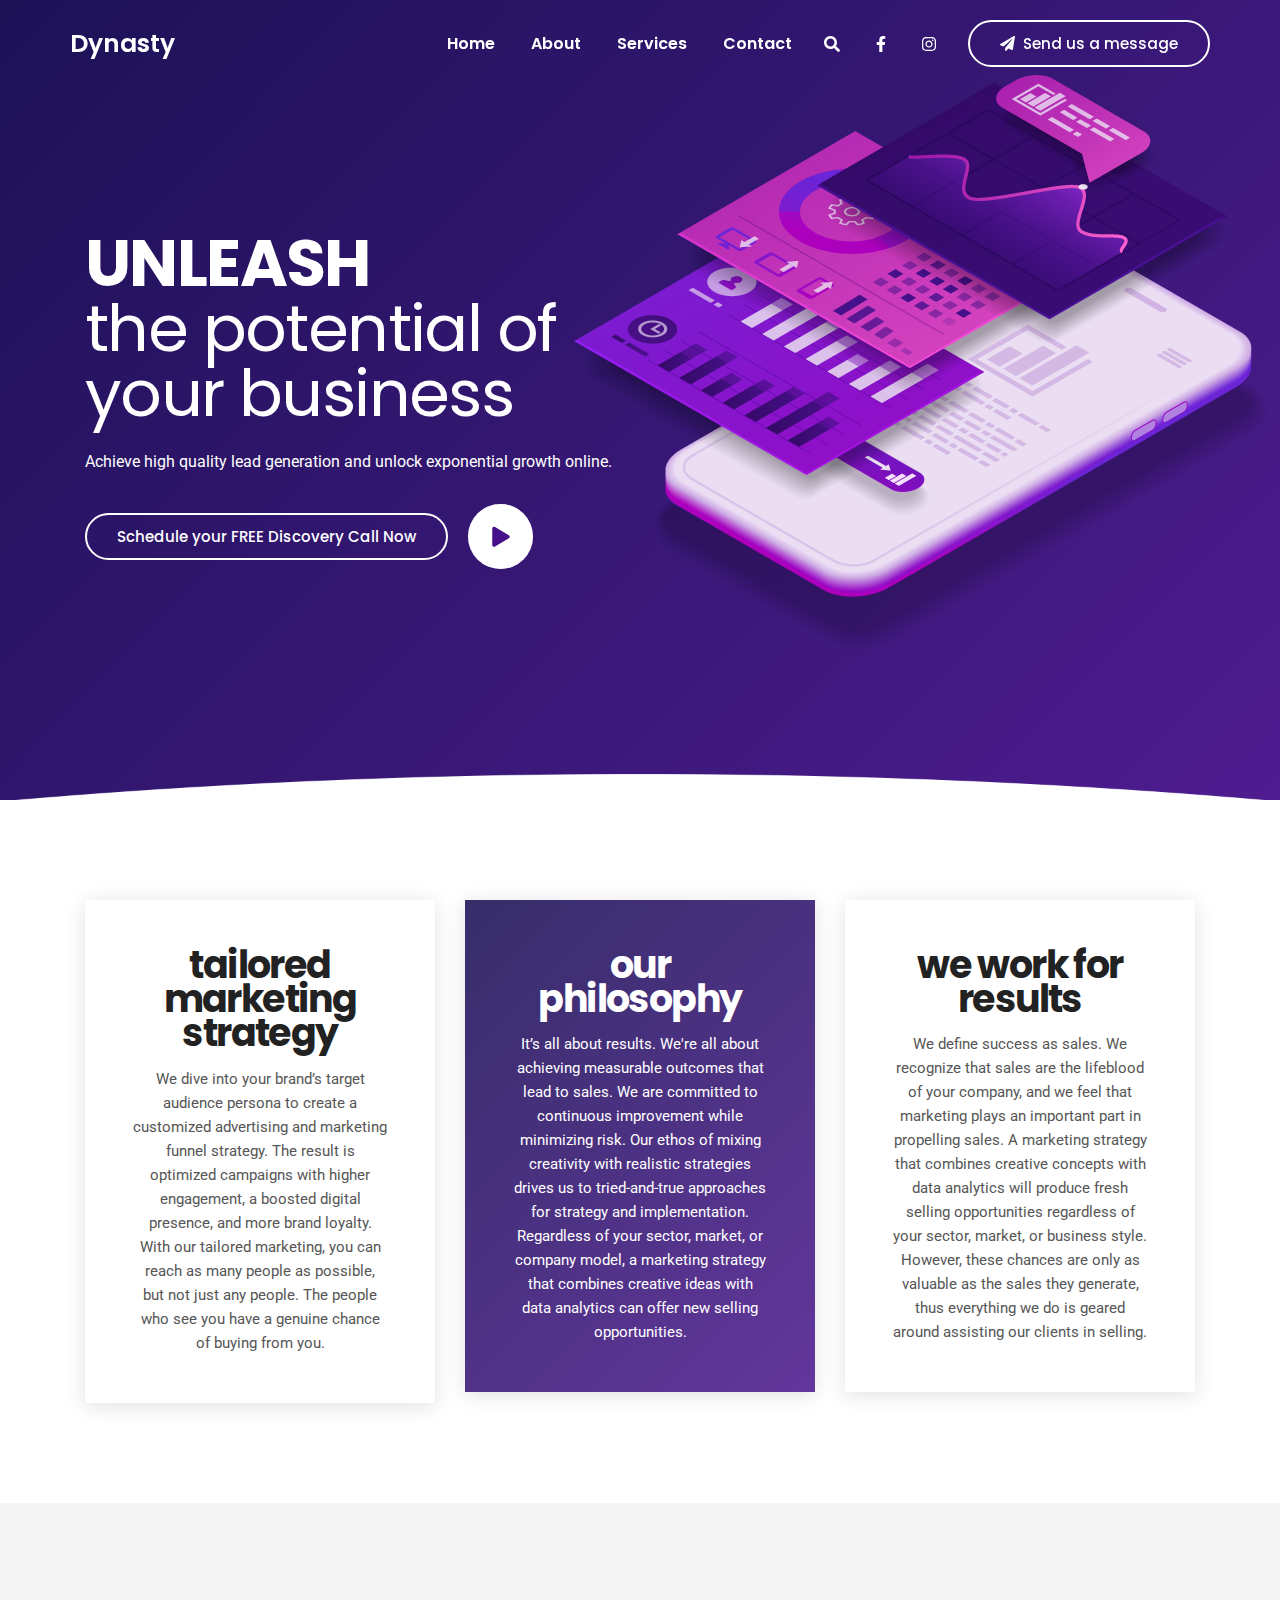
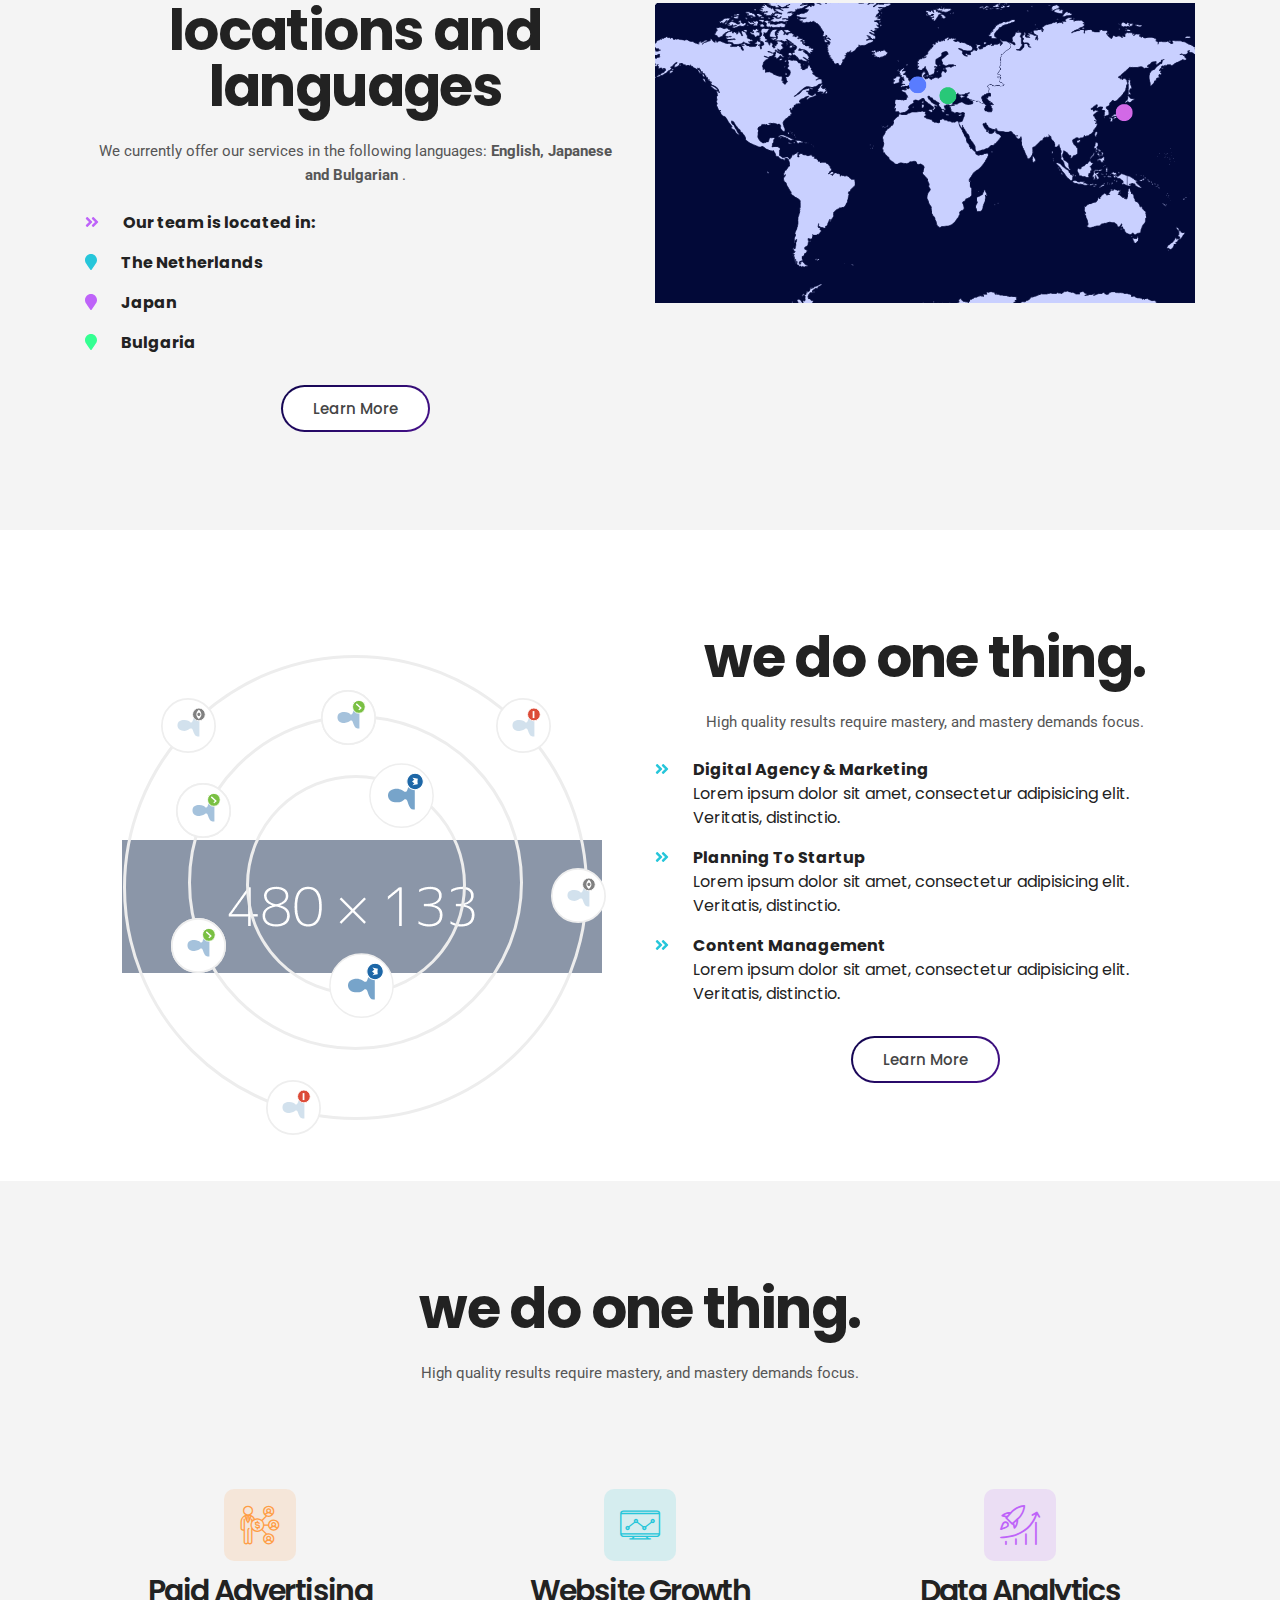
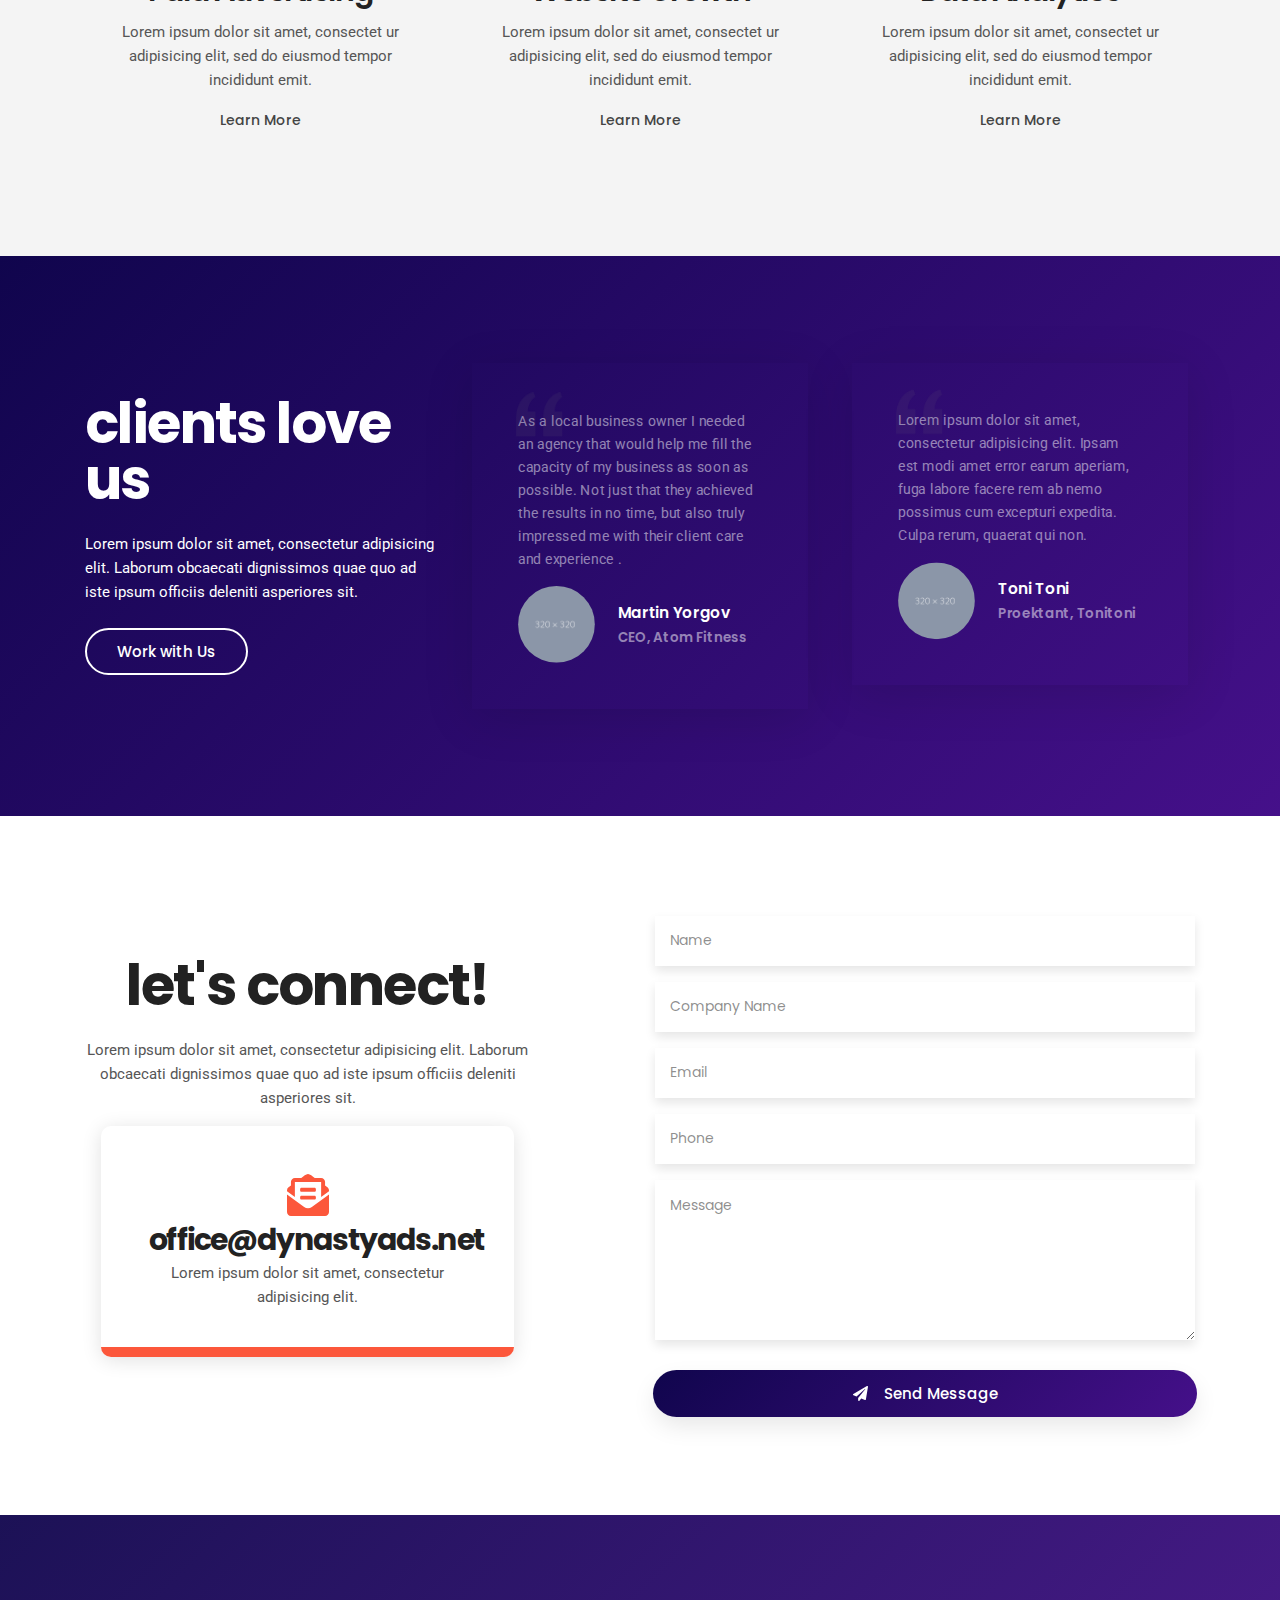
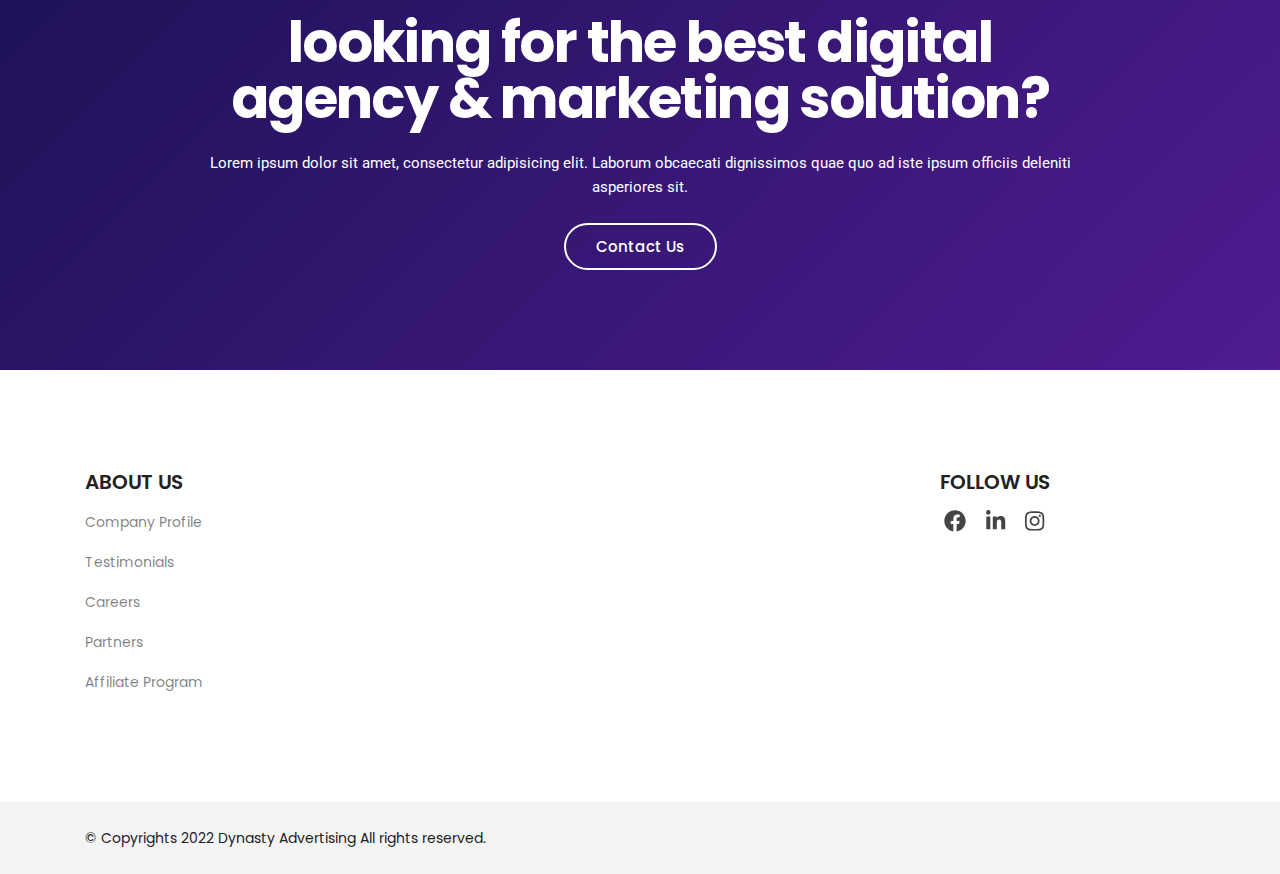
==== assets/index.html @ 0df9197a "update on promo area" ====
<!doctype html>
<html class="no-js" lang="en">

<head>
    <meta charset="UTF-8">
    <meta http-equiv="X-UA-Compatible" content="IE=edge">
    <meta name="viewport" content="width=device-width, initial-scale=1, shrink-to-fit=no">

    <!-- SEO Meta Description -->
    <meta name="description" content="">
    <meta name="author" content="Themeland">

    <!-- Title  -->
    <title>Dynasty | Advertising Agency</title>

    <!-- Favicon  -->
    <link rel="icon" href="assets/img/favicon.png">

    <!-- ***** All CSS Files ***** -->

    <!-- Style css -->
    <link rel="stylesheet" href="assets/css/style.css">

    <!-- Responsive css -->
    <link rel="stylesheet" href="assets/css/responsive.css">

</head>

<body class="homepage-3">
    <!--====== Preloader Area Start ======-->
    <div id="preloader">
        <!-- Digimax Preloader -->
        <div id="digimax-preloader" class="digimax-preloader">
            <!-- Preloader Animation -->
            <div class="preloader-animation">
                <!-- Spinner -->
                <div class="spinner"></div>
                <!-- Loader -->
                <div class="loader">
                    <span data-text-preloader="D" class="animated-letters">D</span>
                    <span data-text-preloader="I" class="animated-letters">I</span>
                    <span data-text-preloader="G" class="animated-letters">N</span>
                    <span data-text-preloader="I" class="animated-letters">A</span>
                    <span data-text-preloader="M" class="animated-letters">S</span>
                    <span data-text-preloader="A" class="animated-letters">T</span>
                    <span data-text-preloader="X" class="animated-letters">Y</span>
                </div>
                <p class="fw-5 text-center text-uppercase">Loading</p>
            </div>
            <!-- Loader Animation -->
            <div class="loader-animation">
                <div class="row h-100">
                    <!-- Single Loader -->
                    <div class="col-3 single-loader p-0">
                        <div class="loader-bg"></div>
                    </div>
                    <!-- Single Loader -->
                    <div class="col-3 single-loader p-0">
                        <div class="loader-bg"></div>
                    </div>
                    <!-- Single Loader -->
                    <div class="col-3 single-loader p-0">
                        <div class="loader-bg"></div>
                    </div>
                    <!-- Single Loader -->
                    <div class="col-3 single-loader p-0">
                        <div class="loader-bg"></div>
                    </div>
                </div>
            </div>
        </div>
    </div>
    <!--====== Preloader Area End ======-->

    <!--====== Scroll To Top Area Start ======-->
    <div id="scrollUp" title="Scroll To Top">
        <i class="fas fa-arrow-up"></i>
    </div>
    <!--====== Scroll To Top Area End ======-->

    <div class="main overflow-hidden">
        <!-- ***** Header Start ***** -->
        <header id="header">
            <!-- Navbar -->
            <nav data-aos="zoom-out" data-aos-delay="800" class="navbar navbar-expand">
                <div class="container header">
                    <!-- Navbar Brand-->
                    <a class="navbar-brand" href="/">
                        <h1 id="logo__text">Dynasty</h1>
                    </a>
                    <div class="ml-auto"></div>
                    <!-- Navbar -->
                    <ul class="navbar-nav items">
                        <li class="nav-item">
                            <a class="nav-link scroll" href="#home">Home</a>
                        </li>
                        <li class="nav-item">
                            <a class="nav-link scroll" href="#about">About</a>
                        </li>
                        <li class="nav-item">
                            <a class="nav-link scroll" href="#services">Services</a>
                        </li>
                        <li class="nav-item">
                            <a class="nav-link scroll" href="#contact">Contact</a>
                        </li>
                    </ul>
                    <!-- Navbar Icons -->
                    <ul class="navbar-nav icons">
                        <li class="nav-item">
                            <a href="#" class="nav-link" data-toggle="modal" data-target="#search">
                                <i class="fas fa-search"></i>
                            </a>
                        </li>
                        <li class="nav-item social">
                            <a target=”_blank” href="#" class="nav-link"><i class="fab fa-facebook-f"></i></a>
                        </li>
                        <li class="nav-item social">
                            <a target=”_blank” href="https://www.instagram.com/dynastyadvertising/" class="nav-link"><i class="fab fa-instagram"></i></a>
                        </li>
                    </ul>

                    <!-- Navbar Toggler -->
                    <ul class="navbar-nav toggle">
                        <li class="nav-item">
                            <a href="#" class="nav-link" data-toggle="modal" data-target="#menu">
                                <i class="fas fa-bars toggle-icon m-0"></i>
                            </a>
                        </li>
                    </ul>

                    <!-- Navbar Action Button -->
                    <ul class="navbar-nav action">
                        <li class="nav-item ml-3">
                            <a href="#" class="btn ml-lg-auto btn-bordered-white"><i class="fas fa-paper-plane contact-icon mr-md-2"></i>Send us a message</a>
                        </li>
                    </ul>
                </div>
            </nav>
        </header>
        <!-- ***** Header End ***** -->

        <!-- ***** Welcome Area Start ***** -->
        <section id="home" class="section welcome-area bg-overlay overflow-hidden d-flex align-items-center">
            <div class="container">
                <div class="row align-items-center">
                    <!-- Welcome Intro Start -->
                    <div class="col-12 col-md-6">
                        <div class="welcome-intro">
                            <h1 class="text-white text-center text-md-left">UNLEASH <br> <span class="fw-4">the potential of your business</span></h1>
                            <p class="text-white text-center text-md-left my-4">Achieve high quality lead generation and unlock exponential growth online. </p>
                            <!-- Buttons -->
                            <div class="button-group d-flex align-items-center justify-content-center justify-content-md-start">
                                <a href="#" class="btn btn-bordered-white">Schedule your FREE Discovery Call Now</a>
                                <!-- Play Button -->
                                <a class="play-btn" data-fancybox data-width="640" data-height="360" data-small-btn="true" href="https://youtu.be/TKnufs85hXk">
                                    <div class="btn-circle play-animation"></div>
                                    <div class="btn-circle play-animation animation-short"></div>
                                    <!-- Play Icon -->
                                    <div class="play-icon">
                                        <i class="fas fa-play"></i>
                                    </div>
                                </a>
                            </div>
                        </div>
                    </div>
                    <div class="col-12 col-md-6">
                        <!-- Welcome Thumb -->
                        <div class="welcome-thumb-wrapper pt-3 pt-md-5 mt-5">
                            <span class="welcome-thumb-1">
                                <img class="welcome-animation d-block ml-auto" src="assets/img/welcome/thumb_7.png" alt="">
                            </span>
                            <span class="welcome-thumb-2">
                                <img class="welcome-animation d-block" src="assets/img/welcome/thumb_8.png" alt="">
                            </span>
                            <span class="welcome-thumb-3">
                                <img class="welcome-animation d-block" src="assets/img/welcome/thumb_9.png" alt="">
                            </span>
                            <span class="welcome-thumb-4">
                                <img class="welcome-animation d-block" src="assets/img/welcome/thumb_10.png" alt="">
                            </span>
                        </div>
                    </div>
                </div>
            </div>
            <!-- Shape Bottom -->
            <div class="welcome-shape">
                <img src="assets/img/hero_shape.png" alt="">
            </div>
        </section>
        <!-- ***** Welcome Area End ***** -->

        <!-- ***** Promo Area Start ***** -->
        <section class="section promo-area ptb_100">
            <div class="container">
                <div class="row">
                    <div class="col-12 col-md-6 col-lg-4 res-margin">
                        <!-- Single Promo -->
                        <div class="single-promo grad-hover text-center p-5">
                            <!-- Promo Wrapper -->
                            <div class="promo-wrapper">
                                <h3 class="mb-3">Tailored marketing strategy</h3>
                                <p>We dive into your brand’s target audience persona to create a customized advertising and marketing funnel strategy. The result is optimized campaigns with higher engagement, a boosted digital presence, and more brand loyalty. With our tailored marketing, you can reach as many people as possible, but not just any people. The people who see you have a genuine chance of buying from you.</p>
                            </div>
                        </div>
                    </div>
                    <div class="col-12 col-md-6 col-lg-4 res-margin">
                        <!-- Single Promo -->
                        <div class="single-promo grad-hover active text-center p-5">
                            <!-- Promo Wrapper -->
                            <div class="promo-wrapper">
                                <h3 class="mb-3">our philosophy</h3>
                                <p>It’s all about results. 

                                    We're all about achieving measurable outcomes that lead to sales. We are committed to continuous improvement while minimizing risk. Our ethos of mixing creativity with realistic strategies drives us to tried-and-true approaches for strategy and implementation. Regardless of your sector, market, or company model, a marketing strategy that combines creative ideas with data analytics can offer new selling opportunities.</p>
                            </div>
                        </div>
                    </div>
                    <div class="col-12 col-md-6 col-lg-4">
                        <!-- Single Promo -->
                        <div class="single-promo grad-hover text-center p-5">
                            <!-- Promo Wrapper -->
                            <div class="promo-wrapper">
                                <h3 class="mb-3">we work for results</h3>
                                <p>We define success as sales. We recognize that sales are the lifeblood of your company, and we feel that marketing plays an important part in propelling sales.

                                    A marketing strategy that combines creative concepts with data analytics will produce fresh selling opportunities regardless of your sector, market, or business style. However, these chances are only as valuable as the sales they generate, thus everything we do is geared around assisting our clients in selling.</p>
                            </div>
                        </div>
                    </div>
                </div>
            </div>
        </section>
        <!-- ***** Promo Area End ***** -->

        <!-- ***** Content Area Start ***** -->
        <section id="about" class="section content-area bg-grey ptb_100">
            <div class="container">
                <div class="row justify-content-between">
                    <div class="col-12 col-lg-6">
                        <!-- Content Inner -->
                        <div class="content-inner text-center">
                            <!-- Section Heading -->
                            <div class="section-heading text-center mb-3">
                                <h2>Locations and languages</h2>
                                <p class="d-none d-sm-block mt-4">We currently offer our services in the following languages: <b>English, Japanese and Bulgarian</b> .</p>
                                <p class="d-block d-sm-none mt-4">Lorem ipsum dolor sit amet, consectetur adipisicing elit. Laborum obcaecati.</p>
                            </div>
                            <!-- Content List -->
                            <ul class="content-list text-left">
                                <!-- Single Content List -->
                                <li class="single-content-list media py-2">
                                    <div class="content-icon pr-4">
                                        <span class="color-1"><i class="fas fa-angle-double-right"></i></span>
                                    </div>
                                    <div class="content-text media-body">
                                        <span><b>Our team is located in:</b><br></span>
                                    </div>
                                </li>
                                <li class="single-content-list media py-2">
                                    <div class="content-icon pr-4">
                                        <span class="color-2"><i class="fa fa-map-marker"></i></span>
                                    </div>
                                    <div class="content-text media-body">
                                        <span><b>The Netherlands</b><br></span>
                                    </div>
                                </li>
                                <!-- Single Content List -->
                                <li class="single-content-list media py-2">
                                    <div class="content-icon pr-4">
                                        <span class="color-1"><i class="fa fa-map-marker"></i></span>
                                    </div>
                                    <div class="content-text media-body">
                                        <span><b>Japan</b><br></span>
                                    </div>
                                </li>
                                <!-- Single Content List -->
                                <li class="single-content-list media py-2">
                                    <div class="content-icon pr-4">
                                        <span class="color-4"><i class="fa fa-map-marker"></i></span>
                                    </div>
                                    <div class="content-text media-body">
                                        <span><b>Bulgaria</b><br></span>
                                    </div>
                                </li>
                            </ul>
                            <a href="#" class="btn btn-bordered mt-4">Learn More</a>
                        </div>
                    </div>
                    <div class="col-12 col-lg-6">
                        <!-- Service Thumb -->
                        <div class="service-thumb mx-auto pt-4 pt-lg-0">
                            <img src="assets/img/content/content_thumb.png" alt="">
                        </div>
                    </div>
                </div>
            </div>
        </section>
        <!-- ***** Content Area End ***** -->

        <!-- ***** Content Area Start ***** -->
        <section class="section content-area ptb_100">
            <div class="container">
                <div class="row justify-content-between">
                    <div class="col-12 col-lg-6">
                        <!-- Profile Circle Wrapper -->
                        <div class="profile-circle-wrapper circle-animation d-none d-sm-block">
                            <!-- Profile Inner -->
                            <div class="profile-inner">
                                <!-- Profile Circle -->
                                <div class="profile-circle circle-lg">
                                    <span class="profile-icon icon-1">
                                        <img class="icon-1-img" src="assets/img/content/profile-icons/profile_icon_1.svg" />
                                    </span>
                                    <span class="profile-icon icon-2">
                                        <img class="icon-2-img" src="assets/img/content/profile-icons/profile_icon_2.svg" />
                                    </span>
                                    <span class="profile-icon icon-3">
                                        <img class="icon-3-img" src="assets/img/content/profile-icons/profile_icon_1.svg" />
                                    </span>
                                    <span class="profile-icon icon-4">
                                        <img class="icon-4-img" src="assets/img/content/profile-icons/profile_icon_2.svg" />
                                    </span>
                                </div>

                                <!-- Profile Circle -->
                                <div class="profile-circle circle-md">
                                    <span class="profile-icon icon-5">
                                        <img class="icon-5-img" src="assets/img/content/profile-icons/profile_icon_3.svg" />
                                    </span>
                                    <span class="profile-icon icon-6">
                                        <img class="icon-6-img" src="assets/img/content/profile-icons/profile_icon_3.svg" />
                                    </span>
                                    <span class="profile-icon icon-7">
                                        <img class="icon-7-img" src="assets/img/content/profile-icons/profile_icon_3.svg" />
                                    </span>
                                </div>

                                <!-- Profile Circle -->
                                <div class="profile-circle circle-sm">
                                    <span class="profile-icon icon-8">
                                        <img class="icon-8-img" src="assets/img/content/profile-icons/profile_icon_4.svg" />
                                    </span>
                                    <span class="profile-icon icon-9">
                                        <img class="icon-9-img" src="assets/img/content/profile-icons/profile_icon_4.svg" />
                                    </span>
                                </div>
                            </div>
                            <img class="folder-img" src="assets/img/content/folders.png" />
                        </div>
                    </div>
                    <div class="col-12 col-lg-6">
                        <!-- Content Inner -->
                        <div class="content-inner text-center pt-sm-4 pt-lg-0 mt-sm-5 mt-lg-0">
                            <!-- Section Heading -->
                            <div class="section-heading text-center mb-3">
                                <h2>We do one thing.</h2>
                                <p class="d-none d-sm-block mt-4">High quality results require mastery, and mastery demands focus.</p>
                                <p class="d-block d-sm-none mt-4">Lorem ipsum dolor sit amet, consectetur adipisicing elit. Laborum obcaecati.</p>
                            </div>
                            <!-- Content List -->
                            <ul class="content-list text-left">
                                <!-- Single Content List -->
                                <li class="single-content-list media py-2">
                                    <div class="content-icon pr-4">
                                        <span class="color-2"><i class="fas fa-angle-double-right"></i></span>
                                    </div>
                                    <div class="content-text media-body">
                                        <span><b>Digital Agency &amp; Marketing</b><br>Lorem ipsum dolor sit amet, consectetur adipisicing elit. Veritatis, distinctio.</span>
                                    </div>
                                </li>
                                <!-- Single Content List -->
                                <li class="single-content-list media py-2">
                                    <div class="content-icon pr-4">
                                        <span class="color-2"><i class="fas fa-angle-double-right"></i></span>
                                    </div>
                                    <div class="content-text media-body">
                                        <span><b>Planning To Startup</b><br>Lorem ipsum dolor sit amet, consectetur adipisicing elit. Veritatis, distinctio.</span>
                                    </div>
                                </li>
                                <!-- Single Content List -->
                                <li class="single-content-list media py-2">
                                    <div class="content-icon pr-4">
                                        <span class="color-2"><i class="fas fa-angle-double-right"></i></span>
                                    </div>
                                    <div class="content-text media-body">
                                        <span><b>Content Management</b><br>Lorem ipsum dolor sit amet, consectetur adipisicing elit. Veritatis, distinctio.</span>
                                    </div>
                                </li>
                            </ul>
                            <a href="#" class="btn btn-bordered mt-4">Learn More</a>
                        </div>
                    </div>
                </div>
            </div>
        </section>
        <!-- ***** Content Area End ***** -->

        <!-- ***** Service Area End ***** -->
        <section id="services" class="section service-area bg-grey ptb_100">
            <div class="container">
                <div class="row justify-content-center">
                    <div class="col-12 col-md-10 col-lg-7">
                        <!-- Section Heading -->
                        <div class="section-heading text-center">
                            <h2>We do one thing.</h2>
                            <p class="d-none d-sm-block mt-4">High quality results require mastery, and mastery demands focus.</p>
                            <p class="d-block d-sm-none mt-4">Lorem ipsum dolor sit amet, consectetur adipisicing elit. Laborum obcaecati.</p>
                        </div>
                    </div>
                </div>
                <div class="row">
                    <div class="col-12 col-md-6 col-lg-4">
                        <!-- Single Service -->
                        <div class="single-service text-center p-4">
                            <span class="flaticon-affiliate color-6 icon-bg-6"></span>
                            <h3 class="my-3">Paid Advertising</h3>
                            <p>Lorem ipsum dolor sit amet, consectet ur adipisicing elit, sed do eiusmod tempor incididunt emit.</p>
                            <a class="service-btn mt-3" href="#">Learn More</a>
                        </div>
                    </div>
                    <div class="col-12 col-md-6 col-lg-4">
                        <!-- Single Service -->
                        <div class="single-service text-center p-4">
                            <span class="flaticon-monitoring color-2 icon-bg-2"></span>
                            <h3 class="my-3">Website Growth</h3>
                            <p>Lorem ipsum dolor sit amet, consectet ur adipisicing elit, sed do eiusmod tempor incididunt emit.</p>
                            <a class="service-btn mt-3" href="#">Learn More</a>
                        </div>
                    </div>
                    <div class="col-12 col-md-6 col-lg-4">
                        <!-- Single Service -->
                        <div class="single-service text-center p-4">
                            <span class="flaticon-rocket-launch color-1 icon-bg-1"></span>
                            <h3 class="my-3">Data Analytics</h3>
                            <p>Lorem ipsum dolor sit amet, consectet ur adipisicing elit, sed do eiusmod tempor incididunt emit.</p>
                            <a class="service-btn mt-3" href="#">Learn More</a>
                        </div>
                    </div>

                    </div>
                </div>
            </div>
        </section>
        <!-- ***** Service Area End ***** -->

        <!-- ***** Review Area Start ***** -->
        <section id="review" class="section review-area bg-overlay ptb_100">
            <div class="container">
                <div class="row justify-content-center align-items-center">
                    <div class="col-12 col-lg-4">
                        <!-- Section Heading -->
                        <div class="section-heading m-0">
                            <h2 class="text-white">Clients love  us</h2>
                            <p class="text-white d-none d-sm-block mt-4">Lorem ipsum dolor sit amet, consectetur adipisicing elit. Laborum obcaecati dignissimos quae quo ad iste ipsum officiis deleniti asperiores sit.</p>
                            <p class="text-white d-block d-sm-none mt-4">Lorem ipsum dolor sit amet, consectetur adipisicing elit. Laborum obcaecati.</p>
                            <a href="#" class="btn btn-bordered-white mt-4">Work with Us</a>
                        </div>
                    </div>
                    <div class="col-12 col-lg-8">
                        <div class="row mt-5 mt-lg-0">
                            <div class="col-12 col-md-6 res-margin">
                                <!-- Single Review -->
                                <div class="single-review bg-inherit p-5">
                                    <!-- Review Content -->
                                    <div class="review-content">
                                        <!-- Review Text -->
                                        <div class="review-text">
                                            <p class="text-white-50">As a local business owner I needed an agency that would help me fill the capacity of my business as soon as possible. Not just that they achieved the results in no time, but also truly impressed me with their client care and experience    .</p>
                                        </div>
                                        <!-- Quotation Icon -->
                                        <div class="quot-icon">
                                            <img class="avatar-sm" src="assets/img/quote.png" alt="">
                                        </div>
                                    </div>
                                    <!-- Reviewer -->
                                    <div class="reviewer media mt-3">
                                        <!-- Reviewer Thumb -->
                                        <div class="reviewer-thumb">
                                            <img class="avatar-lg radius-100" src="assets/img/avatar/avatar-1.png" alt="">
                                        </div>
                                        <!-- Reviewer Media -->
                                        <div class="reviewer-meta media-body align-self-center ml-4">
                                            <h5 class="reviewer-name text-white mb-2">Martin Yorgov</h5>
                                            <h6 class="text-white-50 fw-6">CEO, Atom Fitness</h6>
                                        </div>
                                    </div>
                                </div>
                            </div>
                            <div class="col-12 col-md-6">
                                <!-- Single Review -->
                                <div class="single-review bg-inherit p-5">
                                    <!-- Review Content -->
                                    <div class="review-content">
                                        <!-- Review Text -->
                                        <div class="review-text">
                                            <p class="text-white-50">Lorem ipsum dolor sit amet, consectetur adipisicing elit. Ipsam est modi amet error earum aperiam, fuga labore facere rem ab nemo possimus cum excepturi expedita. Culpa rerum, quaerat qui non.</p>
                                        </div>
                                        <!-- Quotation Icon -->
                                        <div class="quot-icon">
                                            <img class="avatar-sm" src="assets/img/quote.png" alt="">
                                        </div>
                                    </div>
                                    <!-- Reviewer -->
                                    <div class="reviewer media mt-3">
                                        <!-- Reviewer Thumb -->
                                        <div class="reviewer-thumb">
                                            <img class="avatar-lg radius-100" src="assets/img/avatar/avatar-2.png" alt="">
                                        </div>
                                        <!-- Reviewer Media -->
                                        <div class="reviewer-meta media-body align-self-center ml-4">
                                            <h5 class="reviewer-name text-white mb-2">Toni Toni</h5>
                                            <h6 class="text-white-50 fw-6">Proektant, Tonitoni</h6>
                                        </div>
                                    </div>
                                </div>
                            </div>
                        </div>
                    </div>
                </div>
            </div>
        </section>
        <!-- ***** Review Area End ***** -->

        <!--====== Contact Area Start ======-->
        <section id="contact" class="contact-area ptb_100">
            <div class="container">
                <div class="row justify-content-between align-items-center">
                    <div class="col-12 col-lg-5">
                        <!-- Section Heading -->
                        <div class="section-heading text-center mb-3">
                            <h2>Let's connect!</h2>
                            <p class="d-none d-sm-block mt-4">Lorem ipsum dolor sit amet, consectetur adipisicing elit. Laborum obcaecati dignissimos quae quo ad iste ipsum officiis deleniti asperiores sit.</p>
                            <p class="d-block d-sm-none mt-4">Lorem ipsum dolor sit amet, consectetur adipisicing elit. Laborum obcaecati.</p>
                        </div>
                        <!-- Contact Us -->
                        <div class="contact-us">
                            <ul>
                                <!-- Contact Info -->
                                <li class="contact-info color-3 bg-hover active hover-bottom text-center p-5 m-3">
                                    <span><i class="fas fa-envelope-open-text fa-3x"></i></span>
                                    <a class="d-none d-sm-block my-2" href="#">
                                        <h3>office@dynastyads.net</h3>
                                    </a>
                                    <a class="d-block d-sm-none my-2" href="#">
                                        <h3>mail@your company.com</h3>
                                    </a>
                                    <p>Lorem ipsum dolor sit amet, consectetur adipisicing elit.</p>
                                </li>
                            </ul>
                        </div>
                    </div>
                    <div class="col-12 col-lg-6 pt-4 pt-lg-0">
                        <!-- Contact Box -->
                        <div class="contact-box text-center">
                            <!-- Contact Form -->
                            <form id="contact-form" method="POST" action="assets/php/mail.php">
                                <div class="row">
                                    <div class="col-12">
                                        <div class="form-group">
                                            <input type="text" class="form-control" name="name" placeholder="Name" required="required">
                                        </div>
                                        <div class="form-group">
                                            <input type="text" class="form-control" name="name" placeholder="Company Name" required="required">
                                        </div>
                                        <div class="form-group">
                                            <input type="email" class="form-control" name="email" placeholder="Email" required="required">
                                        </div>
                                        <div class="form-group">
                                            <input type="text" class="form-control" name="subject" placeholder="Phone" required="required">
                                        </div>
                                    </div>
                                    <div class="col-12">
                                        <div class="form-group">
                                            <textarea class="form-control" name="message" placeholder="Message" required="required"></textarea>
                                        </div>
                                    </div>
                                    <div class="col-12">
                                        <button type="submit" class="btn btn-bordered active btn-block mt-3"><span class="text-white pr-3"><i class="fas fa-paper-plane"></i></span>Send Message</button>
                                    </div>
                                </div>
                            </form>
                            <p class="form-message"></p>
                        </div>
                    </div>
                </div>
            </div>
        </section>
        <!--====== Contact Area End ======-->

        <!--====== Call To Action Area Start ======-->
        <section class="section cta-area bg-overlay ptb_100">
            <div class="container">
                <div class="row justify-content-center">
                    <div class="col-12 col-lg-10">
                        <!-- Section Heading -->
                        <div class="section-heading text-center m-0">
                            <h2 class="text-white">Looking for the best digital agency &amp; marketing solution?</h2>
                            <p class="text-white d-none d-sm-block mt-4">Lorem ipsum dolor sit amet, consectetur adipisicing elit. Laborum obcaecati dignissimos quae quo ad iste ipsum officiis deleniti asperiores sit.</p>
                            <p class="text-white d-block d-sm-none mt-4">Lorem ipsum dolor sit amet, consectetur adipisicing elit. Laborum obcaecati.</p>
                            <a href="#" class="btn btn-bordered-white mt-4">Contact Us</a>
                        </div>
                    </div>
                </div>
            </div>
        </section>
        <!--====== Call To Action Area End ======-->

        <!--====== Footer Area Start ======-->
        <footer class="section footer-area">
            <!-- Footer Top -->
            <div class="footer-top ptb_100">
                <div class="container">
                    <div class="row">
                        <div class="col-12 col-sm-6 col-lg-3">
                            <!-- Footer Items -->
                            <div class="footer-items">
                                <!-- Footer Title -->
                                <h3 class="footer-title text-uppercase mb-2">About Us</h3>
                                <ul>
                                    <li class="py-2"><a class="text-black-50" href="#">Company Profile</a></li>
                                    <li class="py-2"><a class="text-black-50" href="#">Testimonials</a></li>
                                    <li class="py-2"><a class="text-black-50" href="#">Careers</a></li>
                                    <li class="py-2"><a class="text-black-50" href="#">Partners</a></li>
                                    <li class="py-2"><a class="text-black-50" href="#">Affiliate Program</a></li>
                                </ul>
                            </div>
                        </div>
                        <div class="col-12 col-sm-6 col-lg-3">
                            <!-- Footer Items -->
                        </div>
                        <div class="col-12 col-sm-6 col-lg-3">
                            <!-- Footer Items -->
                            <div class="footer-items">
                                <!-- Footer Title -->
                            </div>
                        </div>
                        <div class="col-12 col-sm-6 col-lg-3">
                            <!-- Footer Items -->
                            <div class="footer-items">
                                <!-- Footer Title -->
                                <h3 class="footer-title text-uppercase mb-2">Follow Us</h3>
                                <p class="mb-2"></p>
                                <!-- Social Icons -->
                                <ul class="social-icons list-inline pt-2">
                                    <li class="list-inline-item px-1"><a target=”_blank” href="#"><i class="fab fa-facebook"></i></a></li>
                                    <li class="list-inline-item px-1"><a target=”_blank” href="https://www.linkedin.com/company/dynastyadvertising/"><i class="fab fa-linkedin-in"></i></a></li>
                                    <li class="list-inline-item px-1"><a target=”_blank” href="https://www.instagram.com/dynastyadvertising/"><i class="fab fa-instagram"></i></a></li>
                                </ul>
                            </div>
                        </div>
                    </div>
                </div>
            </div>
            <!-- Footer Bottom -->
            <div class="footer-bottom bg-grey">
                <div class="container">
                    <div class="row">
                        <div class="col-12">
                            <!-- Copyright Area -->
                            <div class="copyright-area d-flex flex-wrap justify-content-center justify-content-sm-between text-center py-4">
                                <!-- Copyright Left -->
                                <div class="copyright-left">&copy; Copyrights 2022 Dynasty Advertising All rights reserved.</div>
                            </div>
                        </div>
                    </div>
                </div>
            </div>
        </footer>
        <!--====== Footer Area End ======-->

        <!--====== Modal Search Area Start ======-->
        <div id="search" class="modal fade p-0">
            <div class="modal-dialog dialog-animated">
                <div class="modal-content h-100">
                    <div class="modal-header" data-dismiss="modal">
                        Search <i class="far fa-times-circle icon-close"></i>
                    </div>
                    <div class="modal-body">
                        <form class="row">
                            <div class="col-12 align-self-center">
                                <div class="row">
                                    <div class="col-12 pb-3">
                                        <h2 class="search-title mb-3">What are you looking for?</h2>
                                        <p>Lorem ipsum dolor sit amet, consectetur adipiscing elit. Praesent diam lacus, dapibus sed imperdiet consectetur.</p>
                                    </div>
                                </div>
                                <div class="row">
                                    <div class="col-12 input-group">
                                        <input type="text" class="form-control" placeholder="Enter your keywords">
                                    </div>
                                </div>
                                <div class="row">
                                    <div class="col-12 input-group align-self-center">
                                        <button class="btn btn-bordered mt-3">Search</button>
                                    </div>
                                </div>
                            </div>
                        </form>
                    </div>
                </div>
            </div>
        </div>
        <!--====== Modal Search Area End ======-->

        <!--====== Modal Responsive Menu Area Start ======-->
        <div id="menu" class="modal fade p-0">
            <div class="modal-dialog dialog-animated">
                <div class="modal-content h-100">
                    <div class="modal-header" data-dismiss="modal">
                        Menu <i class="far fa-times-circle icon-close"></i>
                    </div>
                    <div class="menu modal-body">
                        <div class="row w-100">
                            <div class="items p-0 col-12 text-center"></div>
                        </div>
                    </div>
                </div>
            </div>
        </div>
        <!--====== Modal Responsive Menu Area End ======-->
    </div>


    <!-- ***** All jQuery Plugins ***** -->

    <!-- jQuery(necessary for all JavaScript plugins) -->
    <script src="assets/js/jquery/jquery-3.5.1.min.js"></script>

    <!-- Bootstrap js -->
    <script src="assets/js/bootstrap/popper.min.js"></script>
    <script src="assets/js/bootstrap/bootstrap.min.js"></script>

    <!-- Plugins js -->
    <script src="assets/js/plugins/plugins.min.js"></script>

    <!-- Active js -->
    <script src="assets/js/active.js"></script>
</body>

</html>
---- assets/assets/css/style.css ----
/* ************************************************************
:: Template Name: Digimax - SEO & Digital Marketing Agency HTML Template
:: Template URI: http://theme-land.com/digimax
:: Template Author Name: theme_land
:: Template Author URI: hridoy1272@gmail.com
:: Version: 1.0.0
:: Created: 13 Aug 2020
************************************************************ 
*
*
******* :: INDEX OF CSS :: *******
:: 1.0 WEB FONTS
:: 2.0 IMPORT ALL CSS
:: 3.0 GLOBAL CSS
:: 4.0 COMMON CSS
:: 5.0 PRELOADER CSS
:: 6.0 SCROLL TO TOP AREA CSS
:: 7.0 HEADER AREA CSS
:: 8.0 WELCOME AREA CSS
    :: 8.1 WELCOME AREA HOMEPAGE-2 CSS
    :: 8.2 WELCOME AREA HOMEPAGE-3 CSS
    :: 8.3 WELCOME AREA HOMEPAGE-4 CSS
    :: 8.4 WELCOME AREA HOMEPAGE-5 CSS
:: 9.0 PROMO AREA CSS
:: 10.0 CONTENT AREA CSS
:: 11.0 SERVICE AREA CSS
:: 12.0 PORTFOLIO AREA CSS
:: 13.0 VIDEO AREA CSS
:: 14.0 PRICE PLAN AREA CSS
:: 15.0 FAQ AREA CSS
:: 16.0 REVIEWS AREA CSS
:: 17.0 TEAM AREA CSS
:: 18.0 BLOG AREA CSS
:: 19.0 BREADCRUMB AREA CSS
:: 20.0 BLOG PAGE AREA CSS
:: 21.0 BLOG PAGE DETAILS AREA CSS
:: 22.0 CONTACT AREA CSS
:: 23.0 FOOTER AREA CSS
:: 24.0 ERROR AREA CSS
:: 25.0 RTL AREA CSS
****************************** */

/* ******************************
:: 1.0 WEB FONTS
****************************** */
@import url('https://fonts.googleapis.com/css2?family=Poppins:wght@400;500;600;700;900&family=Roboto:wght@300;400&display=swap');

/* ******************************
:: 2.0 IMPORT ALL CSS
****************************** */
@import url(bootstrap.min.css);
@import url(all.min.css);
@import url(../font/flaticon.css);
@import url(animate.min.css);
@import url(aos.css);
@import url(owl.carousel.min.css);
@import url(jquery.fancybox.min.css);

/* ******************************
:: 3.0 GLOBAL CSS
****************************** */
* {
    margin: 0;
    padding: 0;
}

#logo__text {
    font-family: 'Poppins', sans-serif;
    font-size: 25px;
    color:white
}

body {
    font-family: 'Poppins', sans-serif;
    font-size: 14px;
    line-height: 24px;
    font-weight: 400;
    color: #222;
}

.main {
    background: #fff;
}

section,
.section {
    position: relative;
}

.container {
    width: 100%;
    margin: 0 auto;
}

h1,
h2,
h3,
h4,
h5,
h6 {
    font-weight: 600;
    color: #222;
    margin-bottom: 0;
}

h1 {
    font-size: 4em;
    font-weight: 600;
    line-height: 1.2;
}

h2 {
    font-size: 40px;
    line-height: 1.3;
}

h3 {
    font-size: 20px;
    line-height: 1.2;
}

h4 {
    font-size: 20px;
}

h5 {
    font-size: 16px;
}

h6 {
    font-size: 14px;
    font-weight: 400;
}

p {
    font-family: 'Roboto', sans-serif;
    font-size: 15px;
    font-weight: 400;
    line-height: 24px;
    color: #565656;
    margin-bottom: 0;
}

a {
    color: #444;
    -webkit-transition: all 0.3s ease 0s;
    transition: all 0.3s ease 0s;
}

a:hover,
a:focus {
    color: #0449c4;
}

a,
a:hover,
a:focus,
.btn:focus {
    text-decoration: none;
    outline: none;
    -webkit-box-shadow: none;
    box-shadow: none;
}

.text-body > a {
    text-decoration: underline;
    color: #212529;
}

ol,
ul {
    margin: 0;
    padding: 0;
}

ol li,
ul li {
    list-style: none;
}

img {
    height: auto;
    max-width: 100%;
}

/* ******************************
:: 4.0 COMMON CSS
****************************** */
.fw-3 {
    font-weight: 300;
}

.fw-4 {
    font-weight: 400;
}

.fw-5 {
    font-weight: 500;
}

.fw-6 {
    font-weight: 600;
}

.fw-7 {
    font-weight: 700;
}

.op-5 {
    opacity: 0.5;
}

.avatar-sm {
    height: 3rem;
    width: 3rem;
}

.avatar-md {
    height: 4rem;
    width: 4rem;
}

.avatar-lg {
    height: 5rem;
    width: 5rem;
}

.text-underlined,
.text-underlined:hover,
.text-underlined:focus {
    text-decoration: underline;
}

.text-primary {
    color: #7c4fe0 !important;
}

.text-secondary {
    color: #666 !important;
}

.form-control {
    font-size: 15px;
    height: 60px;
    border: none;
    outline: none;
    padding-left: 20px;
    border-radius: 8px;
    -webkit-box-shadow: 0 1px 5px rgba(0, 0, 0, 0.1);
    box-shadow: 0 1px 5px rgba(0, 0, 0, 0.1);
}

.form-control:focus {
    border: none;
    outline: none;
    -webkit-box-shadow: 0 5px 10px rgba(0, 0, 0, 0.1);
    box-shadow: 0 5px 10px rgba(0, 0, 0, 0.1);
}

.featured-icon > span::before {
    font-size: 4.25rem;
    line-height: 1;
    color: #777;
    margin: 0;
}

.radius-100 {
    border-radius: 100px !important;
}

.h-100vh {
    height: 100vh;
}

.owl-carousel .owl-item img {
    width: auto;
}

.owl-prev:focus,
.owl-next:focus {
    outline: none;
}

/*SECTION HEADING*/
.section-heading {
    margin-bottom: 80px;
}

.section-heading > span {
    color: #222;
}

.section-heading > h2 {
    display: inline-block;
    font-size: 56px;
    font-weight: 700;
    text-transform: lowercase;
    line-height: 1em;
    letter-spacing: -1.6px;
}

@media (max-width: 991px) {
    .section-heading > h2 {
        font-size: 50px;
    }
}

@media (max-width: 575px) {
    .section-heading > h2 {
        font-size: 42px;
    }
}

/*SECTION PADDING*/
.pt_0 {
    padding-top: 0;
}

.ptb_50 {
    padding: 50px 0;
}

.ptb_100 {
    padding: 100px 0;
}

.ptb_150 {
    padding: 150px 0;
}

.ptb_180 {
    padding: 180px 0;
}

/*BUTTONS*/
.btn {
    font-size: 15px;
    font-weight: 500;
    color: #fff;
    line-height: 1;
    text-align: center;
    padding: 14px 30px;
    border: 0 none;
    border-radius: 100px;
    outline: 0 none;
    position: relative;
    z-index: 1;
}

.btn:hover,
.btn:focus,
.btn:active,
.btn.active {
    color: #fff;
    -webkit-box-shadow: 0 10px 25px rgba(0, 0, 0, 0.1);
    box-shadow: 0 10px 25px rgba(0, 0, 0, 0.1);
}

.btn.btn-bordered {
    background: transparent none repeat scroll 0 0;
    color: #444;
}

.btn.btn-bordered:hover,
.btn.btn-bordered:focus,
.btn.btn-bordered.active {
    color: #fff;
}

.btn.btn-bordered:before,
.btn.btn-bordered-white:after {
    position: absolute;
    content: "";
    height: calc(100% + 4px);
    width: calc(100% + 4px);
    top: -2px;
    left: -2px;
    border-radius: 100px;
    -webkit-transition: all 0.3s ease 0s;
    transition: all 0.3s ease 0s;
}

.btn.btn-bordered:before {
    z-index: -2;
}

.btn.btn-bordered:after {
    position: absolute;
    content: "";
    height: 100%;
    width: 100%;
    top: 0;
    left: 0;
    border-radius: 100px;
    background: #fff none repeat scroll 0 0;
    -webkit-transition: all 0.3s ease 0s;
    transition: all 0.3s ease 0s;
    z-index: -1;
}

.btn.btn-bordered:hover:after,
.btn.btn-bordered:focus:after,
.btn.btn-bordered.active:after {
    opacity: 0;
    -ms-filter: "progid:DXImageTransform.Microsoft.Alpha(Opacity=0)";
}

.btn.btn-bordered-white {
    background: transparent none repeat scroll 0 0;
    border: 2px solid #fff;
}

.btn.btn-bordered-white:hover,
.btn.btn-bordered-white:focus,
.btn.btn-bordered-white.active {
    border-color: transparent;
    outline: 0 none;
}

.btn.btn-bordered-white:after {
    opacity: 0;
    -ms-filter: "progid:DXImageTransform.Microsoft.Alpha(Opacity=0)";
    z-index: -1;
}

.btn.btn-bordered-white:hover:after,
.btn.btn-bordered-white:focus:after,
.btn.btn-bordered-white.active:after {
    opacity: 1;
    -ms-filter: "progid:DXImageTransform.Microsoft.Alpha(Opacity=100)";
}

.button-group {
    margin-top: 30px;
}

.button-group a {
    margin-right: 10px;
}

.button-group a:last-child {
    margin-right: 0;
}

.service-btn {
    position: relative;
    display: inline-block;
    font-weight: 500;
}

.homepage-5 .service-btn {
    color: rgba(255, 255, 255, .54);
}

.service-btn::after {
    position: absolute;
    content: '';
    height: 2px;
    width: 100%;
    background-color: #0449c4;
    border-radius: 4px;
    bottom: 0;
    left: 0;
    -webkit-transform: scaleX(0);
    transform: scaleX(0);
    -webkit-transform-origin: right;
    transform-origin: right;
    -webkit-transition: -webkit-transform 0.3s ease-in 0s;
    transition: -webkit-transform 0.3s ease-in 0s;
    transition: transform 0.3s ease-in 0s;
    transition: transform 0.3s ease-in 0s, -webkit-transform 0.3s ease-in 0s;
}

.service-btn:hover::after {
    -webkit-transform: scaleX(1);
    transform: scaleX(1);
    -webkit-transform-origin: left;
    transform-origin: left;
}

/*BG SHAPE*/
.shape {
    position: absolute;
    width: 100%;
    left: 0;
    top: 0;
    line-height: 0;
    direction: ltr;
    overflow: hidden;
    z-index: -1;
}

.shape-top {
    top: -1px;
}

.shape-1 svg {
    display: block;
    width: calc(122% + 1.3px);
    height: 134px;
    position: relative;
    left: 50%;
    -webkit-transform: translateX(-50%);
    transform: translateX(-50%);
}

.shape-bottom {
    bottom: -1px;
    -webkit-transform: rotate(180deg);
    transform: rotate(180deg);
}

.shape-bottom svg {
    display: block;
    height: 275px;
    width: calc(228% + 1.3px);
    position: relative;
    left: 50%;
    -webkit-transform: translateX(-50%);
    transform: translateX(-50%);
}

.homepage-2 .welcome-area .shape-bottom {
    top: auto;
    -webkit-transform: inherit;
    transform: inherit;
}

.homepage-2 .welcome-area .shape-bottom svg {
    height: 126px;
    width: calc(118% + 1.3px);
}

@media (max-width: 991px) {
    .shape-bottom svg {
        height: 112px;
    }

    .homepage-2 .welcome-area .shape-bottom svg {
        height: 68px;
    }
}

@media (max-width: 575px) {
    .homepage-2 .welcome-area .shape-bottom svg {
        height: 41px;
    }
}

.bg-shape {
    position: absolute;
    height: 190%;
    width: 100%;
    display: block;
    border-radius: 120px;
    background: linear-gradient(-47deg, #8731E8 0%, #4528DC 100%);
    bottom: 0;
    right: 0;
    -webkit-transform: translate(35%, -28%) rotate(-35deg);
    transform: translate(35%, -28%) rotate(-35deg);
    z-index: 0;
}

@media (max-width: 991px) {
    .bg-shape {
        height: 130%;
    }
}

/*BACKGROUND OVERLAY*/
.bg-overlay,
.overlay-dark {
    position: relative;
    z-index: 0;
}

.bg-overlay::after,
.overlay-dark:after {
    position: absolute;
    content: '';
    height: 100%;
    width: 100%;
    top: 0;
    left: 0;
}

.bg-overlay::after {
    opacity: 0.95;
    z-index: -1;
}

.overlay-dark::after {
    background-color: rgba(16, 16, 45, 1);
    opacity: 0.95;
    -ms-filter: "progid:DXImageTransform.Microsoft.Alpha(Opacity=85)";
    z-index: -1;
}

/*BACKGROUND COLORS*/
.color-1 {
    color: #be63f9;
}

.color-2 {
    color: #26c6da;
}

.color-3 {
    color: #fc573b;
}

.color-4 {
    color: #34FF92;
}

.color-5 {
    color: #ffd200;
}

.color-6 {
    color: #ff9d45;
}

.color-1.bg-hover:hover::after,
.color-1.bg-hover.active::after {
    background-color: #be63f9;
}

.color-2.bg-hover:hover::after,
.color-2.bg-hover.active::after {
    background-color: #26c6da;
}

.color-3.bg-hover:hover::after,
.color-3.bg-hover.active::after {
    background-color: #fc573b;
}

.color-4.bg-hover:hover::after,
.color-4.bg-hover.active::after {
    background-color: #34FF92;
}

.color-5.bg-hover:hover::after,
.color-5.bg-hover.active::after {
    background-color: #ffd200;
}

.color-6.bg-hover:hover::after,
.color-6.bg-hover.active::after {
    background-color: #ff9d45;
}

.text-muted {
    color: #888 !important;
}

.bg-grey {
    background-color: #f4f4f4;
}

.bg-inherit {
    background: inherit !important;
}

.bg-overlay::after {
    background: -webkit-radial-gradient(50% 50%, circle closest-side, #af52ed 0%, #8830df 100%);
}

.breadcrumb-area.bg-overlay::after {
    background: linear-gradient(-45deg, #af52ed 0%, #8830df 100%);
}

.btn,
.btn:active,
.btn.btn-bordered:before,
.btn.btn-bordered-white:after {
    background: linear-gradient(-45deg, #af52ed 0%, #8830df 100%);
}

/*SOCIAL ICONS*/
.social-icons > a {
    margin: 5px;
    width: 45px;
    height: 45px;
    font-size: 20px;
    color: #fff;
    border-radius: 3px;
    overflow: hidden;
    -webkit-transition: all 0.3s ease 0s;
    transition: all 0.3s ease 0s;
}

.social-icons svg {
    display: block;
    height: 100%;
    line-height: 45px;
    margin: 0 auto;
    -webkit-transition: all 0.3s ease 0s;
    transition: all 0.3s ease 0s;
}

.social-icons > a:hover svg:first-child {
    margin-top: -45px;
}

.social-icons > a.facebook {
    background-color: #3b5999 !important;
}

.social-icons > a.twitter {
    background-color: #55acee !important;
}

.social-icons > a.google-plus {
    background-color: #dd4b39 !important;
}

.social-icons > a.vine {
    background-color: #00b489 !important;
}

/*BACKGROUND IMAGES*/
.welcome-area {
    background: rgba(0, 0, 0, 0) url("../img/bg/welcome_bg.jpg") no-repeat fixed center center / cover;
}

.homepage-2 .welcome-area {
    background: rgba(0, 0, 0, 0) url("../img/bg/welcome_bg_2.png") no-repeat scroll center center / cover;
}

.homepage-3 .welcome-area {
    background: rgba(0, 0, 0, 0) url("../img/bg/welcome_bg_3.jpg") no-repeat scroll center center / cover;
}

.homepage-4 .welcome-area {
    background: rgba(0, 0, 0, 0) url("../img/bg/welcome_bg_4.jpg") no-repeat fixed center center / cover;
}

.cta-area {
    background: rgba(0, 0, 0, 0) url("../img/bg/cta_bg.jpg") no-repeat fixed center center / cover;
}

.breadcrumb-area {
    background: rgba(0, 0, 0, 0) url("../img/bg/inner_bg.jpg") no-repeat fixed center center / cover;
}

.blog .breadcrumb-area {
    background: rgba(0, 0, 0, 0) url("../img/bg/blog_bg.jpg") no-repeat fixed center center / cover;
}

.error-page {
    background: rgba(0, 0, 0, 0) url("../img/bg/error_bg.png") repeat-x fixed left top / cover;
}

.error-page .stars {
    background: rgba(0, 0, 0, 0) url("../img/bg/stars.svg") repeat fixed left top / contain;
}

/* ******************************
:: 5.0 PRELOADER AREA CSS
****************************** */
.digimax-preloader {
    position: fixed;
    top: 0;
    left: 0;
    height: 100%;
    width: 100%;
    display: -webkit-box;
    display: -ms-flexbox;
    display: flex;
    -webkit-box-pack: center;
    -ms-flex-pack: center;
    justify-content: center;
    -webkit-box-align: center;
    -ms-flex-align: center;
    align-items: center;
    cursor: default;
    z-index: 9000;
}

.digimax-preloader .preloader-animation {
    z-index: 1000;
}

.preloader-animation .spinner {
    height: 9em;
    width: 9em;
    margin: 0 auto 3.5em auto;
    border: 3px solid rgba(0, 0, 0, 0.2);
    border-top-color: #000000;
    border-radius: 50%;
    -webkit-animation: spinner 1s infinite linear;
    animation: spinner 1s infinite linear;
}

.preloader-animation .loader {
    font: bold 5em "Poppins", sans-serif;
    text-align: center;
    -webkit-user-select: none;
    -moz-user-select: none;
    -ms-user-select: none;
    user-select: none;
}

.preloader-animation .loader .animated-letters {
    position: relative;
    color: rgba(0, 0, 0, 0.2);
}

.loader .animated-letters:before {
    position: absolute;
    content: attr(data-text-preloader);
    top: -3px;
    left: 0;
    color: #000000;
    opacity: 0;
    -webkit-transform: rotateY(-90deg);
    transform: rotateY(-90deg);
    -webkit-animation: animated-letters 4s infinite;
    animation: animated-letters 4s infinite;
}

.loader .animated-letters:nth-child(2):before {
    -webkit-animation-delay: 0.2s;
    animation-delay: 0.2s;
}

.loader .animated-letters:nth-child(3):before {
    -webkit-animation-delay: 0.4s;
    animation-delay: 0.4s;
}

.loader .animated-letters:nth-child(4):before {
    -webkit-animation-delay: 0.6s;
    animation-delay: 0.6s;
}

.loader .animated-letters:nth-child(5):before {
    -webkit-animation-delay: 0.8s;
    animation-delay: 0.8s;
}

.loader .animated-letters:nth-child(6):before {
    -webkit-animation-delay: 1s;
    animation-delay: 1s;
}

.loader .animated-letters:nth-child(7):before {
    -webkit-animation-delay: 1.2s;
    animation-delay: 1.2s;
}

.loader .animated-letters:nth-child(8):before {
    -webkit-animation-delay: 1.4s;
    animation-delay: 1.4s;
}

.digimax-preloader p {
    font-family: "Poppins", sans-serif;
    letter-spacing: 8px;
    color: #3b3b3b;
}

.digimax-preloader .loader-animation {
    position: fixed;
    top: 0;
    left: 0;
    height: 100%;
    width: 100%;
    font-size: 0;
    z-index: 1;
    pointer-events: none;
}

.single-loader .loader-bg {
    height: 100%;
    width: 100%;
    left: 0;
    background-color: #ffffff;
    -webkit-transition: all 800ms cubic-bezier(0.77, 0, 0.175, 1);
    transition: all 800ms cubic-bezier(0.77, 0, 0.175, 1);
}

.digimax-preloader.loaded .preloader-animation {
    opacity: 0;
    -webkit-transition: 0.3s ease-out;
    transition: 0.3s ease-out;
}

.digimax-preloader.loaded .single-loader .loader-bg {
    width: 0;
    -webkit-transition: 0.7s all cubic-bezier(0.1, 0.1, 0.1, 1);
    transition: 0.7s all cubic-bezier(0.1, 0.1, 0.1, 1);
}

@-webkit-keyframes spinner {
    to {
        -webkit-transform: rotateZ(360deg);
        transform: rotateZ(360deg);
    }
}

@keyframes spinner {
    to {
        -webkit-transform: rotateZ(360deg);
        transform: rotateZ(360deg);
    }
}

@-webkit-keyframes animated-letters {

    0%,
    75%,
    100% {
        opacity: 0;
        -webkit-transform: rotateY(-90deg);
        transform: rotateY(-90deg);
    }

    25%,
    50% {
        opacity: 1;
        -webkit-transform: rotateY(0deg);
        transform: rotateY(0deg);
    }
}

@keyframes animated-letters {

    0%,
    75%,
    100% {
        opacity: 0;
        -webkit-transform: rotateY(-90deg);
        transform: rotateY(-90deg);
    }

    25%,
    50% {
        opacity: 1;
        -webkit-transform: rotateY(0deg);
        transform: rotateY(0deg);
    }
}

@media screen and (max-width: 767px) {
    .preloader-animation .spinner {
        height: 8em;
        width: 8em;
    }

    .preloader-animation .loader {
        font: bold 3.5em "Poppins", sans-serif;
    }
}

@media screen and (max-width: 500px) {
    .preloader-animation .spinner {
        height: 7em;
        width: 7em;
    }

    .preloader-animation .loader {
        font: bold 2em "Poppins", sans-serif;
    }
}

/* ******************************
:: 6.0 SCROLL TO TOP AREA CSS
****************************** */
#scrollUp {
    position: fixed;
    right: 2%;
    bottom: 3%;
    height: 50px;
    width: 50px;
    line-height: 45px;
    border-radius: 50%;
    background-color: #191919;
    text-align: center;
    cursor: pointer;
    z-index: 500;
    display: none;
    -webkit-transition: all 0.3s ease 0s;
    transition: all 0.3s ease 0s;
}

#scrollUp > svg {
    display: block;
    height: 100%;
    font-size: 20px;
    color: #fff;
    margin: 0 auto;
}

#scrollUp:hover {
    -webkit-transform: scale(1.2);
    transform: scale(1.2);
}

/* ******************************
:: 7.0 HEADER AREA CSS
****************************** */
header {
    position: relative;
    z-index: 999;
}

.navbar-sticky {
    top: 0;
    background-color: #fff;
    -webkit-box-shadow: rgba(0, 0, 0, 0.1) 0px 0px 20px;
    box-shadow: rgba(0, 0, 0, 0.1) 0px 0px 20px;
    -webkit-transition: all .15s ease-out 0s !important;
    transition: all .15s ease-out 0s !important;
}

.navbar-sticky.hidden {
    -webkit-transform: translate3d(0, -101%, 0) !important;
    transform: translate3d(0, -101%, 0) !important;
}

.navbar-sticky.visible {
    -webkit-transform: translate3d(0, 0, 0) !important;
    transform: translate3d(0, 0, 0) !important;
}

.navbar-expand {
    position: fixed;
    width: 100%;
    top: 0;
    padding: 20px 25px;
    pointer-events: initial;
    z-index: 2;
}

.navbar-expand.relative {
    position: relative;
}

.navbar-expand .navbar-nav {
    display: inline-block;
}

.navbar-expand .navbar-nav.toggle {
    display: none;
}

.navbar-expand .navbar-nav.toggle .toggle-icon {
    font-size: 20px;
}

.navbar .navbar-brand-sticky {
    display: none;
}

.navbar-sticky .navbar-brand-regular {
    display: none;
}

.navbar-sticky .navbar-brand-sticky {
    display: inline;
}

.navbar-sticky.hide {
    -webkit-transform: translateY(-100%) !important;
    transform: translateY(-100%) !important;
}

.navbar-expand .navbar-nav .nav-item {
    display: -webkit-inline-box;
    display: -ms-inline-flexbox;
    display: inline-flex;
}

.navbar-expand .navbar-nav ul .nav-item {
    display: block;
}

.navbar-expand .navbar-nav .nav-link {
    display: -webkit-box;
    display: -ms-flexbox;
    display: flex;
    -webkit-box-align: center;
    -ms-flex-align: center;
    align-items: center;
    font-size: 1rem;
    font-weight: 600;
    color: #fff;
    padding-right: 1rem;
    padding-left: 1rem;
}

.navbar-expand .navbar-nav .nav-link:hover {
    color: rgba(255, 255, 255, .75);
}

.navbar-expand.navbar-sticky .navbar-nav .nav-link,
.navbar-expand.navbar-light .navbar-nav .nav-link {
    color: #2c2e30;
}

.navbar-expand .navbar-nav .dropdown-menu .nav-link {
    -webkit-box-pack: justify;
    -ms-flex-pack: justify;
    justify-content: space-between;
    font-size: 0.9125rem;
    color: #2c2e30;
    padding: 0.625rem 1.25rem;
}

.dropdown .dropdown-menu {
    display: block;
    min-width: 14.375rem;
    margin: 0;
    padding: 0.625rem 0;
    border: none;
    -webkit-box-shadow: 0px 0px 15px 0px rgba(0, 0, 0, 0.1);
    box-shadow: 0px 0px 15px 0px rgba(0, 0, 0, 0.1);
    visibility: hidden;
    opacity: 0;
}

.dropdown:hover > .dropdown-menu {
    visibility: visible;
    opacity: 1;
    -webkit-transition-timing-function: ease;
    transition-timing-function: ease;
    -webkit-transition-duration: .4s;
    transition-duration: .4s;
    -webkit-transition-property: opacity, -webkit-transform;
    transition-property: opacity, -webkit-transform;
    transition-property: opacity, transform;
    transition-property: opacity, transform, -webkit-transform;
}

.dropdown-menu .dropdown-menu {
    top: -8px;
    left: 100%;
}

.menu .items {
    width: calc(100% + 15px);
}

.menu .navbar-nav {
    line-height: 1;
}

.menu .dropdown .dropdown-menu {
    margin: 10px 0 15px 0;
    padding: 0 0 0 15px;
    -webkit-box-shadow: none;
    box-shadow: none;
    display: none;
    visibility: visible;
    opacity: 1;
}

.menu .dropdown .dropdown-menu.show {
    display: block;
}

.menu .dropdown-menu .dropdown-menu {
    position: relative;
    top: initial;
    left: initial;
}

.menu .nav-link {
    margin: 0 5px;
    padding: 10px 5px;
}

.menu .dropdown .dropdown-menu .nav-item .nav-link {
    font-size: 1rem;
    background: none;
    margin: 0 5px 16px;
    padding: 0;
}

.menu .nav-link:first-child {
    padding-left: 0;
    padding-right: 0;
    display: -webkit-box;
    display: -ms-flexbox;
    display: flex;
    -webkit-box-pack: justify;
    -ms-flex-pack: justify;
    justify-content: space-between;
    -webkit-box-align: center;
    -ms-flex-align: center;
    align-items: center;
    font-size: 1.5rem;
    font-weight: 600;
    color: #2c2e30;
}

.modal-open {
    overflow-x: hidden;
    overflow-y: hidden;
}

.dialog-animated {
    min-height: 100%;
    margin: 0 0 0 auto;
}

.modal.fade .modal-dialog.dialog-animated {
    -webkit-transform: translate(100%, 0)scale(1);
    transform: translate(100%, 0)scale(1);
    -webkit-box-shadow: 0px 0px 15px 0px rgba(0, 0, 0, 0.1);
    box-shadow: 0px 0px 15px 0px rgba(0, 0, 0, 0.1);
    height: 100%;
}

.modal.fade.show .modal-dialog.dialog-animated {
    height: 100%;
    -webkit-transform: translate(0, 0);
    transform: translate(0, 0);
}

.modal-content {
    border: none;
    border-radius: 0;
    overflow-x: hidden;
}

.modal-header {
    -webkit-box-align: center;
    -ms-flex-align: center;
    align-items: center;
    padding: 2rem;
    border: none;
    font-weight: 600;
    border-radius: 0;
}

.modal-header .icon-close {
    font-size: 24px;
    cursor: pointer;
}

.modal-body {
    display: -webkit-box;
    display: -ms-flexbox;
    display: flex;
    -webkit-box-align: center;
    -ms-flex-align: center;
    align-items: center;
    padding: 2rem;
}

.search-title {
    font-size: 45px;
    font-weight: 700;
    line-height: 1em;
    letter-spacing: -1.6px;
}

/* ******************************
:: 8.0 WELCOME AREA CSS
****************************** */
.welcome-area {
    height: 800px;
    z-index: 1;
}

.welcome-intro h1 {
    font-size: 56px;
    font-weight: 700;
    line-height: 1em;
    letter-spacing: -1.6px;
}

.welcome-intro p {
    font-size: 16px;
}

.welcome-thumb-wrapper {
    position: relative;
    display: block;
    width: 100%;
}

.welcome-thumb-2,
.welcome-thumb-3,
.welcome-thumb-4,
.welcome-thumb-5,
.welcome-thumb-6 {
    position: absolute;
}

.welcome-thumb-2 {
    top: 50%;
    left: 0;
}

.welcome-thumb-3 {
    top: 55%;
    left: 36%;
}

.welcome-thumb-4 {
    top: 94%;
    right: 0;
}

.welcome-thumb-5 {
    top: -18%;
    left: 25%;
}

.welcome-thumb-6 {
    top: -9%;
    right: 15%;
}

.welcome-animation {
    position: relative;
    -webkit-animation: bounceHero 5s ease-in-out infinite;
    animation: bounceHero 5s ease-in-out infinite;
}

.welcome-thumb-2 .welcome-animation {
    -webkit-animation-duration: 6s;
    animation-duration: 6s;
}

.welcome-thumb-3 .welcome-animation {
    -webkit-animation-duration: 8s;
    animation-duration: 8s;
}

.welcome-thumb-4 .welcome-animation {
    -webkit-animation-duration: 4s;
    animation-duration: 4s;
}

.welcome-thumb-5 .welcome-animation {
    -webkit-animation-duration: 6s;
    animation-duration: 6s;
}

.welcome-thumb-6 .welcome-animation {
    -webkit-animation-duration: 7s;
    animation-duration: 7s;
}

@-webkit-keyframes bounceHero {
    0% {
        top: 0px;
    }

    50% {
        top: 25px;
    }

    100% {
        top: 0px;
    }
}

@keyframes bounceHero {
    0% {
        top: 0px;
    }

    50% {
        top: 25px;
    }

    100% {
        top: 0px;
    }
}

.welcome-area.bg-overlay::after {
    z-index: -2;
}

.welcome-area .welcome-shape {
    position: absolute;
    top: auto;
    bottom: -6px;
    left: 0;
    right: 0;
    z-index: -1;
}

/* ******************************
:: 8.1 HOMEPAGE-2 AREA CSS
****************************** */
.homepage-2 .btn.btn-bordered::before,
.homepage-2 .btn.btn-bordered-white::after,
.homepage-2 .bg-overlay::after,
.homepage-2 .benifits-item::after {
    background: linear-gradient(135deg, #be63f9 0%, #0449c4 100%);
}

/* ******************************
:: 8.2 HOMEPAGE-3 AREA CSS
****************************** */
.homepage-3 .btn.btn-bordered::before,
.homepage-3 .btn.btn-bordered-white::after,
.homepage-3 .bg-overlay::after,
.homepage-3 .grad-hover::before {
    background: linear-gradient(135deg, #10054d 0%, #45108a 100%);
}

.homepage-3 .play-icon {
    color: #45108a;
}

.homepage-3 .welcome-thumb-2 {
    top: -25%;
    left: 30%;
    width: -webkit-max-content;
    width: -moz-max-content;
    width: max-content;
    z-index: 3;
}

.homepage-3 .welcome-thumb-3 {
    top: -13%;
    left: 4%;
    width: -webkit-max-content;
    width: -moz-max-content;
    width: max-content;
    z-index: 2;
}

.homepage-3 .welcome-thumb-4 {
    top: 10%;
    left: -15%;
    width: -webkit-max-content;
    width: -moz-max-content;
    width: max-content;
    z-index: 1;
}

.homepage-3 .welcome-thumb {
    position: relative;
    width: -webkit-max-content;
    width: -moz-max-content;
    width: max-content;
    left: -100px;
}

.homepage-3 .welcome-thumb-1 {
    position: relative;
    display: inline-block;
    width: -webkit-max-content;
    width: -moz-max-content;
    width: max-content;
}

/* ******************************
:: 8.3 HOMEPAGE-4 AREA CSS
****************************** */
.homepage-4 .btn.btn-bordered::before,
.homepage-4 .btn.btn-bordered-white::after,
.homepage-4 .bg-overlay::after,
.homepage-4 .grad-hover::before {
    background: linear-gradient(45deg, #8340ff 15%, #5900ff 65%);
}

/* ******************************
:: 8.4 HOMEPAGE-5 AREA CSS
****************************** */
.dark-bg,
body.dark,
.dark .bg-overlay::after,
.dark .dark-bg,
.dark .navbar-sticky-moved-up {
    background: #06052F !important;
}

.homepage-5 .btn:active,
.homepage-5 .btn.btn-bordered:before,
.homepage-5 .btn.btn-bordered-white:after {
    background: linear-gradient(45deg, #8340ff 15%, #5900ff 65%);
}

.homepage-5 .welcome-thumb-2 {
    top: 25%;
    left: -5%;
}

/* ***********************************
:: 9 PROMO AREA CSS
**************************************/
.single-promo {
    position: relative;
    -webkit-box-shadow: 0 3px 20px 0px rgba(0, 0, 0, 0.12);
    box-shadow: 0 3px 20px 0px rgba(0, 0, 0, 0.12);
    border-radius: 10px;
    -webkit-transition: all 0.3s ease 0s;
    transition: all 0.3s ease 0s;
    overflow: hidden;
}

.bg-hover {
    position: relative;
}

.bg-hover::after {
    position: absolute;
    content: '';
    height: 10px;
    width: 100%;
    left: 0;
    -webkit-transition: background-color 0.3s ease 0s;
    transition: background-color 0.3s ease 0s;
}

.bg-hover.hover-top::after {
    top: 0;
}

.bg-hover.hover-bottom::after {
    bottom: 0;
}

.single-promo h3 {
    font-size: 55px;
    font-weight: 700;
    text-transform: lowercase;
    line-height: 0.9em;
    letter-spacing: -1.6px;
}

.homepage-3 .single-promo h3 {
    font-size: 38px;
}

.single-promo p {
    -webkit-transition: color 0.3s ease 0s;
    transition: color 0.3s ease 0s;
}

.promo-wrapper {
    position: relative;
    z-index: 2;
}

.grad-hover {
    position: relative;
    background: transparent;
    border-radius: 0;
    -webkit-transition: 300ms ease;
    transition: 300ms ease;
    -webkit-transition-property: color, background, mix-blend-mode, opacity, visibility, height;
    transition-property: color, background, mix-blend-mode, opacity, visibility, height;
}

.grad-hover::before {
    position: absolute;
    content: '';
    height: 100%;
    width: 100%;
    top: 0;
    left: 0;
    right: 0;
    bottom: 0;
    visibility: hidden;
    opacity: 0;
    -webkit-transition: 300ms ease;
    transition: 300ms ease;
    -webkit-transition-property: color, background, mix-blend-mode, opacity, visibility, height;
    transition-property: color, background, mix-blend-mode, opacity, visibility, height;
    z-index: 0;
}

.grad-hover:hover::before,
.grad-hover.active::before {
    visibility: visible;
    opacity: 0.84;
}

.grad-hover h3,
.grad-hover p {
    -webkit-transition: color 0.3s ease 0s;
    transition: color 0.3s ease 0s;
}

.grad-hover:hover h3,
.grad-hover.active h3,
.grad-hover:hover p,
.grad-hover.active p {
    color: #fff;
    opacity: 1;
}

/* ******************************
:: 10.0 CONTENT AREA CSS
****************************** */
.content-area {
    z-index: 1;
}

.single-content-list span {
    font-size: 16px;
}

/*Profile Circle Wrapper*/
.profile-circle-wrapper {
    position: relative;
    height: 397px;
    width: 517px;
    margin: auto;
    pointer-events: fill;
    cursor: pointer;
    -webkit-transform: perspective(100px), translate3d(0, 0, 0);
    transform: perspective(1000px);
}

.folder-img {
    position: relative;
    top: 210px;
    left: 25px;
    z-index: 1;
}

.profile-inner {
    position: absolute;
    height: 397px;
    width: 517px;
    top: 0;
    left: 0;
    right: 0;
    bottom: 0;
    margin: auto;
    border-radius: 50%;
    z-index: 2;
    -webkit-transition: 3s all;
    transition: 3s all;
}

.profile-circle {
    position: absolute;
    top: 0;
    left: 0;
    right: 0;
    bottom: 0;
    border: 3px solid #ededed;
    border-radius: 50%;
    margin: 25px auto 0;
}

.circle-lg {
    height: 465px;
    width: 465px;
}

.circle-md {
    height: 335px;
    width: 335px;
    margin-top: 85px;
}

.circle-sm {
    height: 220px;
    width: 220px;
    margin-top: 145px;
}

.profile-icon {
    position: absolute;
    display: block;
    height: 55px;
    width: 55px;
    margin: 0 auto;
    -webkit-transition: 1s all;
    transition: 1s all;
}

.profile-icon img {
    -webkit-transform: rotate(-90deg);
    display: block;
}

.icon-1 {
    top: 40px;
    left: 35px;
    -webkit-transform-origin: 350% 182px;
    transform-origin: 350% 182px;
}

.icon-2 {
    top: 40px;
    left: 370px;
    -webkit-transform-origin: -135px 185px;
    transform-origin: -135px 185px;
}

.icon-3 {
    top: 210px;
    left: 425px;
    -webkit-transform-origin: -355% 12px;
    transform-origin: -355% 12px;
}

.icon-4 {
    top: 422px;
    left: 140px;
    -webkit-transform-origin: 160% -191px;
    transform-origin: 160% -191px;
}

.icon-5 {
    top: -28px;
    left: 130px;
    -webkit-transform-origin: 50% 193px;
    transform-origin: 50% 193px;
}

.icon-6 {
    top: 65px;
    left: -15px;
    -webkit-transform-origin: 328% 100px;
    transform-origin: 328% 100px;
}

.icon-7 {
    top: 200px;
    left: -20px;
    -webkit-transform-origin: 328% -35px;
    transform-origin: 328% -35px;
}

.icon-8 {
    top: -15px;
    left: 120px;
    -webkit-transform-origin: -28% 117px;
    transform-origin: -28% 117px;
}

.icon-9 {
    top: 175px;
    left: 80px;
    -webkit-transform-origin: 46% -68px;
    transform-origin: 46% -68px;
}

.icon-8,
.icon-9 {
    height: 65px;
    width: 65px;
}

/*Circle SM Animation*/
.circle-animation .icon-3-img,
.circle-animation .icon-4-img,
.circle-animation .icon-2-img,
.circle-animation .icon-1-img {
    -webkit-animation: rotateCircle 80s 3.01s infinite linear;
    animation: rotateCircle 80s 3.01s infinite linear backwards;
    -webkit-animation-direction: forwards;
    animation-direction: forwards;
}

.circle-animation .icon-1,
.circle-animation .icon-2,
.circle-animation .icon-3,
.circle-animation .icon-4 {
    -webkit-animation: rotateCircle 80s 3s infinite linear;
    animation: rotateCircle 80s 3s infinite linear;
    -webkit-animation-direction: reverse;
    animation-direction: reverse;
}

/*Circle MD Animation*/
.circle-animation .icon-5-img,
.circle-animation .icon-6-img,
.circle-animation .icon-7-img {
    -webkit-animation: rotateCircle 90s 1.01s infinite linear;
    animation: rotateCircle 90s 1.01s infinite linear;
    -webkit-animation-direction: reverse;
    animation-direction: reverse;

}

.circle-animation .icon-5,
.circle-animation .icon-6,
.circle-animation .icon-7 {
    -webkit-animation: rotateCircle 90s 1s infinite linear;
    animation: rotateCircle 90s 1s infinite linear;
}

.circle-animation .icon-8,
.circle-animation .icon-9 {
    -webkit-animation: rotateCircle 35s 2s infinite linear;
    animation: rotateCircle 35s 2s infinite linear;
    -webkit-animation-direction: reverse;
    animation-direction: reverse;
}

/*Circle LG Animation*/
.circle-animation .icon-8-img,
.circle-animation .icon-9-img {
    -webkit-animation: rotateCircle 35s 2.01s infinite linear;
    animation: rotateCircle 35s 2.01s infinite linear;
    -webkit-animation-direction: forwards;
    animation-direction: forwards;
}

@-webkit-keyframes rotateCircle {
    from {
        -webkit-transform: rotate(0deg);
    }

    to {
        -webkit-transform: rotate(360deg);
    }
}

@keyframes rotateCircle {
    from {
        -webkit-transform: rotate(0deg);
        transform: rotate(0deg);
    }

    to {
        -webkit-transform: rotate(360deg);
        transform: rotate(360deg);
    }
}

.profile-icon {
    display: none;
}

/* ******************************
:: 11.0 SERVICE AREA CSS
****************************** */
.service-area {
    z-index: 1;
}

.single-service > span {
    display: inline-block;
    height: 4.5rem;
    width: 4.5rem;
    line-height: 4.5rem;
    text-align: center;
    border-radius: 10px;
}

.single-service > span::before {
    font-size: 2.5rem;
    margin: 0;
}

.single-service > span.icon-bg-1 {
    background-color: rgba(190, 99, 249, 0.15);
}

.single-service > span.icon-bg-2 {
    background-color: rgba(38, 198, 218, 0.15);
}

.single-service > span.icon-bg-3 {
    background-color: rgba(252, 87, 59, 0.15);
}

.single-service > span.icon-bg-4 {
    background-color: rgba(52, 255, 146, 0.15);
}

.single-service > span.icon-bg-5 {
    background-color: rgba(255, 210, 0, 0.15);
}

.single-service > span.icon-bg-6 {
    background-color: rgba(255, 157, 69, 0.15);
}

.single-service h3 {
    font-size: 30px;
    font-weight: 600;
    line-height: 0.9em;
    letter-spacing: -1.6px;
}

.single-service.service-gallery {
    margin-bottom: 45px;
    border-radius: 6px;
    -webkit-box-shadow: 0 3px 20px 0px rgba(0, 0, 0, 0.01);
    box-shadow: 0 3px 20px 0px rgba(0, 0, 0, 0.01);
    -webkit-transition: -webkit-box-shadow, -webkit-transform .4s cubic-bezier(.4, 0, .2, 1);
    transition: -webkit-box-shadow, -webkit-transform .4s cubic-bezier(.4, 0, .2, 1);
    transition: box-shadow, transform .4s cubic-bezier(.4, 0, .2, 1);
    transition: box-shadow, transform .4s cubic-bezier(.4, 0, .2, 1), -webkit-box-shadow, -webkit-transform .4s cubic-bezier(.4, 0, .2, 1);
}

.single-service.service-gallery .service-content {
    padding: 2rem;
}

.single-service.service-gallery:hover {
    -webkit-box-shadow: 0 3px 20px 0px rgba(0, 0, 0, 0.05);
    box-shadow: 0 3px 20px 0px rgba(0, 0, 0, 0.05);
    -webkit-transform: translateY(-10px);
    transform: translateY(-10px);
}

.homepage-6 .single-service.service-gallery {
    -webkit-box-shadow: 0 5px 10px 0px rgba(0, 0, 0, 0.08);
    box-shadow: 0 5px 10px 0px rgba(0, 0, 0, 0.08);
}

/* ******************************
:: 12.0 PORTFOLIO AREA CSS
****************************** */
.portfolio-area .items {
    overflow: initial !important;
}

.portfolio-menu .btn {
    background: transparent;
    color: #3a3a3a;
    font-size: 14px;
    font-weight: 600;
    cursor: pointer;
    outline: none;
    position: relative;
    box-shadow: none;
}

.portfolio-menu .btn::after {
    position: absolute;
    content: '';
    height: 2px;
    width: 0;
    bottom: 5px;
    left: 50%;
    background-color: #0F4C81;
    -webkit-transform: translateX(-50%);
    transform: translateX(-50%);
    border-top-left-radius: 6px;
    border-top-right-radius: 6px;
    visibility: hidden;
    opacity: 0;
    -webkit-transition: all 0.3s ease 0s;
    transition: all 0.3s ease 0s;
}

.portfolio-menu .btn.active {
    color: #0F4C81;
}

.portfolio-menu .btn.active::after {
    width: 60%;
    visibility: visible;
    opacity: 1;
}

.single-case-studies {
    position: relative;
    margin-bottom: 45px;
}

.single-case-studies > a > img {
    -webkit-transform: translateY(0px);
    transform: translateY(0px);
    -webkit-transition: -webkit-transform .3s cubic-bezier(.4, 0, .2, 1), -webkit-filter 0.4s;
    transition: -webkit-transform .3s cubic-bezier(.4, 0, .2, 1), -webkit-filter 0.4s;
    transition: transform .3s cubic-bezier(.4, 0, .2, 1), filter 0.4s;
    transition: transform .3s cubic-bezier(.4, 0, .2, 1), filter 0.4s, -webkit-transform .3s cubic-bezier(.4, 0, .2, 1), -webkit-filter 0.4s;
}

.case-studies-overlay {
    position: absolute;
    height: 100%;
    width: 100%;
    top: 0;
    left: 0;
    background: linear-gradient(135deg, #be63f9 0%, #0449c4 100%);
    display: -webkit-box;
    display: -ms-flexbox;
    display: flex;
    -webkit-box-pack: center;
    -ms-flex-pack: center;
    justify-content: center;
    -webkit-box-align: center;
    -ms-flex-align: center;
    align-items: center;
    -webkit-box-orient: vertical;
    -webkit-box-direction: normal;
    -ms-flex-direction: column;
    flex-direction: column;
    opacity: 0;
    -webkit-transform: translateY(0px);
    transform: translateY(0px);
    -webkit-transition: opacity .3s, -webkit-transform .3s cubic-bezier(.4, 0, .2, 1);
    transition: opacity .3s, -webkit-transform .3s cubic-bezier(.4, 0, .2, 1);
    transition: transform .3s cubic-bezier(.4, 0, .2, 1), opacity .3s;
    transition: transform .3s cubic-bezier(.4, 0, .2, 1), opacity .3s, -webkit-transform .3s cubic-bezier(.4, 0, .2, 1);
}

.single-case-studies:hover .case-studies-overlay {
    opacity: 0.89;
    -webkit-transform: translateY(-10px);
    transform: translateY(-10px);
}

.single-case-studies:hover > a > img {
    -webkit-filter: blur(3px);
    filter: blur(3px);
    -webkit-transform: translateY(-10px);
    transform: translateY(-10px);
}

.portfolio-area.style-two .single-case-studies:hover .case-studies-overlay,
.portfolio-area.style-two .single-case-studies:hover > a > img {
    -webkit-transform: inherit;
    transform: inherit;
}

/* ******************************
:: 13.0 VIDEO AREA CSS
****************************** */
.video-area {
    z-index: 1;
}

.video-content > .play-btn {
    position: absolute;
    top: 50%;
    left: 50%;
    -webkit-transform: translate(-50%, -50%);
    transform: translate(-50%, -50%);
    opacity: 1;
    z-index: 1;
}

.video-thumb {
    position: relative;
    height: 100%;
    width: 100%;
    border-radius: 5px;
    -webkit-box-shadow: 0 0.313rem 0.875rem rgba(45, 49, 54, 0.09);
    box-shadow: 0 0.313rem 0.875rem rgba(45, 49, 54, 0.09);
    opacity: 0.89;
    -webkit-transition: all 0.3s cubic-bezier(.25, .8, .25, 1);
    transition: all 0.3s cubic-bezier(.25, .8, .25, 1);
    -o-object-fit: cover;
    object-fit: cover;
    -o-object-position: center;
    object-position: center;
    z-index: 0;
}

.single-counter span {
    font-size: 3.4em;
}

.single-counter h4 {
    font-size: 16px;
}

.play-btn {
    position: relative;
    display: inline-block;
    height: 80px;
    width: 80px;
    background-color: #fff;
    border-radius: 50%;
}

.btn-circle {
    position: absolute;
    top: 0;
    left: 0;
    right: 0;
    bottom: 0;
    height: 100%;
    width: 100%;
    border-radius: 50%;
    background-color: rgba(255, 255, 255, 0.2);
}

.play-icon {
    font-size: 22px;
    color: #0449c4;
    position: absolute;
    top: 50%;
    left: 50%;
    -webkit-transform: translate(-50%, -50%);
    transform: translate(-50%, -50%);
}

@-webkit-keyframes grow {
    from {
        -webkit-transform: scale(1);
        transform: scale(1);
        opacity: 1;
    }

    to {
        -webkit-transform: scale(1.5);
        transform: scale(1.5);
        opacity: 0;
    }
}

@keyframes grow {
    from {
        -webkit-transform: scale(1);
        transform: scale(1);
        opacity: 1;
    }

    to {
        -webkit-transform: scale(1.5);
        transform: scale(1.5);
        opacity: 0;
    }
}

.play-animation {
    -webkit-animation: grow 3s infinite;
    animation: grow 3s infinite;
}

.animation-short {
    -webkit-animation-delay: .5s;
    animation-delay: .5s;
}

.homepage-2 .play-btn {
    background-color: rgba(252, 87, 59, 0.75);
}

.homepage-2 .btn-circle {
    background-color: rgba(252, 87, 59, 0.2);
}

.homepage-2 .play-icon {
    color: #fff;
}

.homepage-3 .welcome-intro .play-btn {
    height: 65px;
    width: 65px;
    line-height: 1;
    margin-left: 10px;
}

.homepage-3 .welcome-intro .play-icon {
    font-size: 20px;
}

/* ******************************
:: 14.0 PRICE PLAN AREA CSS
****************************** */
.single-price-plan {
    -webkit-box-shadow: 0 0.313rem 0.875rem rgba(45, 49, 54, 0.09);
    box-shadow: 0 0.313rem 0.875rem rgba(45, 49, 54, 0.09);
    background-color: #fff;
    border-radius: 1rem;
    -webkit-transition: all 0.3s ease 0s;
    transition: all 0.3s ease 0s;
    overflow: hidden;
}

.plan-title > h3 {
    font-size: 30px;
    letter-spacing: -1.6px;
}

.plan-title span {
    font-size: 15px;
    font-weight: 600;
    padding: .5em;
}

.plan-price span:not(.h1) {
    font-size: 34px;
}

.plan-price sub {
    top: 0;
    font-size: 24px;
}

.plan-features > li {
    color: #333;
}

.plan-button > .btn {
    display: block;
}

.dark-shadow {
    -webkit-box-shadow: 0px 0px 30px 0px rgba(217, 0, 255, 0.47) !important;
    box-shadow: 0px 0px 30px 0px rgba(217, 0, 255, 0.47) !important;
}

/* ******************************
:: 15.0 FAQ AREA CSS
****************************** */
.card-header .btn {
    position: relative;
    display: block;
    width: 100%;
    background: transparent;
    color: #222;
    text-align: left;
}

.card-header .btn.collapsed {
    color: #444;
}

.card-header .btn:hover,
.card-header .btn:focus,
.card-header .btn:active {
    -webkit-box-shadow: inherit;
    box-shadow: inherit;
}

.card-header .btn::after,
.card-header .btn.collapsed::after {
    position: absolute;
    top: 50%;
    left: calc(100% - 1.25rem);
    -webkit-transform: translateY(-50%);
    transform: translateY(-50%);
    font-size: 18px;
    font-weight: 900;
    font-family: 'Font Awesome 5 Free';
}

.card-header .btn::after {
    content: '\f107';
}

.card-header .btn.collapsed::after {
    content: '\f105';
}

.faq-area.style-two .card-header .btn::after {
    display: none;
}

.faq-area.style-two .card-header .btn {
    cursor: inherit;
}

/* ******************************
:: 16.0 REVIEWS AREA CSS
****************************** */
.single-review {
    position: relative;
    background-color: #f4f4f4;
    -webkit-box-shadow: 0 10px 50px 0px rgba(0, 0, 0, 0.12);
    box-shadow: 0 10px 50px 0px rgba(0, 0, 0, 0.12);
    -webkit-transform: scale(0.96);
    transform: scale(0.96);
    -webkit-transition: background-color, -webkit-transform 0.3s ease-in-out 0s;
    transition: background-color, -webkit-transform 0.3s ease-in-out 0s;
    transition: background-color, transform 0.3s ease-in-out 0s;
    transition: background-color, transform 0.3s ease-in-out 0s, -webkit-transform 0.3s ease-in-out 0s;
    z-index: 1;
}

.owl-item.active.center .single-review {
    background-color: #fff;
    -webkit-transform: scale(1.1);
    transform: scale(1.1);
}

.review-area.bg-overlay::after {
    opacity: 1;
}

.single-review .quot-icon {
    position: absolute;
    top: 8%;
    left: 13%;
}

/* ******************************
:: 17.0 TEAM AREA CSS
****************************** */
.team-area {
    z-index: 1;
}

.single-team {
    margin-bottom: 45px;
    -webkit-transition: -webkit-transform .4s cubic-bezier(.4, 0, .2, 1);
    transition: -webkit-transform .4s cubic-bezier(.4, 0, .2, 1);
    transition: transform .4s cubic-bezier(.4, 0, .2, 1);
    transition: transform .4s cubic-bezier(.4, 0, .2, 1), -webkit-transform .4s cubic-bezier(.4, 0, .2, 1);
}

.single-team:hover {
    -webkit-transform: translateY(-10px);
    transform: translateY(-10px);
}

/* ******************************
:: 18.0 BLOG AREA CSS
****************************** */
.blog-area {
    z-index: 1;
}

.single-blog {
    background-color: #fff;
    -webkit-box-shadow: 0 0.313rem 0.875rem rgba(45, 49, 54, 0.09);
    box-shadow: 0 0.313rem 0.875rem rgba(45, 49, 54, 0.09);
    border-radius: 4px;
    -webkit-transition: -webkit-box-shadow, -webkit-transform .4s cubic-bezier(.4, 0, .2, 1);
    transition: -webkit-box-shadow, -webkit-transform .4s cubic-bezier(.4, 0, .2, 1);
    transition: box-shadow, transform .4s cubic-bezier(.4, 0, .2, 1);
    transition: box-shadow, transform .4s cubic-bezier(.4, 0, .2, 1), -webkit-box-shadow, -webkit-transform .4s cubic-bezier(.4, 0, .2, 1);
}

.blog-thumb img {
    display: block;
    width: 100%;
    border-top-left-radius: 4px;
    border-top-right-radius: 4px;
}

.blog-title {
    font-size: 22px;
    font-weight: 700;
}

.blog-content {
    padding: 2rem;
}

.blog-content > p {
    line-height: 1.8;
}

.blog-btn {
    position: relative;
    display: inline-block;
    font-weight: 600;
}

.blog-btn::after {
    position: absolute;
    content: '\f101';
    font-weight: 900;
    font-family: 'Font Awesome 5 Free';
    opacity: 0;
    visibility: hidden;
    top: 50%;
    -webkit-transform: translateX(3px) translateY(-50%);
    transform: translateX(3px) translateY(-50%);
    -webkit-transition: all 0.3s ease-in-out 0s;
    transition: all 0.3s ease-in-out 0s;
}

.blog-btn:hover::after,
.blog-btn:focus::after {
    visibility: visible;
    opacity: 1;
    top: 50%;
    -webkit-transform: translateX(5px) translateY(-50%);
    transform: translateX(5px) translateY(-50%);
}

.single-blog:hover {
    -webkit-transform: translateY(-7.5px);
    transform: translateY(-7.5px);
    -webkit-box-shadow: 0 0.313rem 0.875rem rgba(45, 49, 54, 0.12);
    box-shadow: 0 0.313rem 0.875rem rgba(45, 49, 54, 0.12);
}

/* ******************************
:: 19.0 BREADCRUMB AREA CSS
****************************** */
.breadcrumb-area {
    height: 550px;
    z-index: 1;
}

.breadcrumb-content > h2 {
    display: inline-block;
    font-size: 60px;
    font-weight: 900;
    line-height: 1em;
    letter-spacing: -1.6px;
    background-image: linear-gradient(45deg, #af52ed 15%, #8830df 65%);
    background-clip: text;
    -webkit-text-fill-color: transparent;
}

.breadcrumb {
    background-color: transparent;
    margin: 0;
}

.breadcrumb-item + .breadcrumb-item::before {
    content: ">";
    color: #fff;
}

.blog .breadcrumb-item > a,
.blog .breadcrumb-item,
.blog .breadcrumb-item::before,
.blog .breadcrumb-item.active {
    color: #fff;
}

/* ******************************
:: 20.0 BLOG PAGE AREA CSS
****************************** */
.blog .single-blog {
    margin-bottom: 45px;
}

.pagination > li > a {
    font-size: 14px;
    font-weight: 500;
    height: 40px;
    width: 40px;
    line-height: 40px;
    display: inline-block;
    border: 1px solid #444;
    color: #444;
    text-align: center;
}

.pagination > li.active > a {
    background: linear-gradient(45deg, #af52ed 15%, #8830df 65%);
    color: #fff;
    border: 1px solid #af52ed;
}

.pagination li:first-child a,
.pagination li:last-child a {
    display: block;
    border: none;
    position: relative;
}

.pagination li:first-child:hover a,
.pagination li:last-child:hover a {
    background: none;
    color: inherit;
    border: none;
}

.pagination li:first-child:hover a {
    -webkit-transform: translateX(-4px);
    transform: translateX(-4px);
}

.pagination li:last-child:hover a {
    -webkit-transform: translateX(4px);
    transform: translateX(4px);
}

/* **********************************
:: 21.0 BLOG PAGE DETAILS AREA CSS
*************************************/
/*Single Widget*/
.single-widget {
    margin-bottom: 35px;
}

.single-widget h5 {
    font-size: 20px;
    font-weight: 700;
    border-bottom: 1px solid #eee;
}

.sidebar .single-widget:last-child {
    margin-bottom: 0;
}

.widget-content a {
    font-weight: 500;
}

/*Search Widget*/
.search-widget input {
    background-color: #f7f7f7;
    border: 1px solid #eee;
    color: #444;
    height: 45px;
    padding: 10px 15px;
    width: 100%;
    -webkit-transition: -webkit-box-shadow 1s ease 0s;
    transition: -webkit-box-shadow 1s ease 0s;
    transition: box-shadow 1s ease 0s;
    transition: box-shadow 1s ease 0s, -webkit-box-shadow 1s ease 0s;
}

.search-widget input:focus {
    -webkit-box-shadow: 0 5px 10px rgba(0, 0, 0, 0.1);
    box-shadow: 0 5px 10px rgba(0, 0, 0, 0.1);
}

.widget-items li a.active {
    color: #7c4fe0;
}

.widget-items li a span {
    line-height: 1.4;
}

/*Post Widget*/
.post-thumb img {
    border: 1px solid #eee;
}

.post-widget .widget-items .post-date {
    font-size: 14px;
    font-weight: 500;
    line-height: 1;
}

.post-content h6 {
    font-size: 18px;
    font-weight: 600;
    line-height: 20px;
}

/*Tags Widget*/
.tags-widget .single-accordion {
    border: none;
}

.tags-widget-items a {
    border: 1px solid #e5e5e5;
    font-size: 12px;
}

/*Blog Details*/
.digimax-blog .meta-info {
    border-bottom: 1px solid #eee;
}

.meta-info > ul > li {
    position: relative;
}

.meta-info > ul > li::after {
    position: absolute;
    content: '';
    height: 30%;
    width: 2px;
    background-color: #777;
    top: 50%;
    left: 100%;
    -webkit-transform: translateY(-50%);
    transform: translateY(-50%);
}

.meta-info > ul > li:last-child::after {
    display: none;
}

.digimax-blog .blog-share a {
    padding: 0 10px;
}

.blog-share .social-icons > a {
    width: 35px;
    height: 35px;
    font-size: 16px;
}

.blog-share .social-icons > a.facebook:hover {
    background-color: #3b5999 !important;
    color: #fff;
}

.blog-share .social-icons > a.twitter:hover {
    background-color: #55acee !important;
    color: #fff;
}

.blog-share .social-icons > a.google-plus:hover {
    background-color: #dd4b39 !important;
    color: #fff;
}

.blog-share .social-icons svg {
    line-height: 35px;
}

.blog-share .social-icons > a:hover svg:first-child {
    margin-top: -35px;
}

.digimax-blog .blog-details .blog-title > a {
    font-size: 30px;
}

.blockquote {
    background-color: #f7f7f7;
    position: relative;
}

.blockquote::after {
    position: absolute;
    content: '';
    height: 100%;
    width: 2px;
    background: linear-gradient(45deg, #af52ed 15%, #8830df 65%);
    top: 0;
    left: 0;
}

.admin {
    border-top: 1px solid #eee;
}

.admin-thumb img,
.comments-thumb img {
    border: 1px solid #eee;
}

.comments,
.blog-contact {
    margin-left: 200px;
}

.single-comments {
    border: 1px solid #eee;
    margin-bottom: 1rem;
}

.single-comments:last-of-type {
    margin-bottom: 0;
}

.comments-content > h5 > a:last-child {
    font-size: 14px;
    font-weight: 500;
    color: #7c4fe0;
}

.contact-box.comment-box {
    text-align: left;
}

.contact-box.comment-box .form-group input {
    font-size: 15px;
    border: 1px solid #e5e5e5;
}

.contact-box.comment-box .form-group textarea {
    font-size: 15px;
    border: 1px solid #e5e5e5;
    height: 150px;
}

/* ******************************
:: 22.0 CONTACT AREA CSS
****************************** */
.contact-info {
    -webkit-box-shadow: 0 3px 20px 0px rgba(0, 0, 0, 0.12);
    box-shadow: 0 3px 20px 0px rgba(0, 0, 0, 0.12);
    border-radius: 10px;
    -webkit-transition: all 0.3s ease 0s;
    transition: all 0.3s ease 0s;
    overflow: hidden;
}

.contact-info h3 {
    font-size: 30px;
    font-weight: 700;
    line-height: 0.9em;
    letter-spacing: -1.6px;
}

.contact-box .form-group input,
.contact-box .form-group textarea {
    font-size: 14px;
    height: 50px;
    padding: 0 15px;
    border: none;
    -webkit-box-shadow: none;
    box-shadow: none;
    border-radius: 0;
    -webkit-box-shadow: 0 5px 10px rgba(0, 0, 0, 0.1);
    box-shadow: 0 5px 10px rgba(0, 0, 0, 0.1);
    -webkit-transition: 0.5s;
    transition: 0.5s;
}

.contact-box .form-group textarea {
    height: 160px;
    padding: 15px;
}

.contact-box .form-group input::-webkit-input-placeholder,
.contact-box .form-group textarea::-webkit-input-placeholder {
    color: rgba(68, 68, 68, 0.6);
}

.contact-box .form-group input:-ms-input-placeholder,
.contact-box .form-group textarea:-ms-input-placeholder {
    color: rgba(68, 68, 68, 0.6);
}

.contact-box .form-group input::placeholder,
.contact-box .form-group textarea::placeholder {
    color: rgba(68, 68, 68, 0.6);
}

/*Map Area*/
.map-area {
    height: 550px;
    width: 100%;
}

.map-area iframe {
    height: 100%;
    width: 100%;
}

/* ******************************
:: 23.0 FOOTER AREA CSS
****************************** */
.footer-area .social-icons a {
    font-size: 22px;
}

.dark .footer-area .copyright-area {
    border-top: 1px solid rgba(255, 255, 255, 0.15);
}

.blog .footer-area {
    background: #191919;
}

.blog .footer-area .footer-bottom {
    border-top: 1px solid rgba(255, 255, 255, 0.05);
}

/* ******************************
:: 24.0 ERROR AREA CSS
****************************** */
.error-page {
    height: 100%;
    overflow: hidden;
}

.error-content {
    padding: 17% 5% 10% 5%;
}

.error-objects img {
    pointer-events: none;
    z-index: 90;
}

.thumb-1 {
    position: absolute;
    top: 75%;
    width: 40px;
    -webkit-transform: translateX(-50px);
    transform: translateX(-50px);
    pointer-events: none;
    -webkit-animation: rocket-movement 200s linear infinite both running;
    animation: rocket-movement 200s linear infinite both running;
    z-index: 95;
}

.thumb-2 {
    position: absolute;
    top: 20%;
    left: 15%;
    width: 100px;
    z-index: 90;
}

.thumb-3 {
    position: absolute;
    top: 12%;
    left: 25%;
    width: 80px;
}

.thumb-4 {
    width: 140px;
    -webkit-animation: rotate-astronaut 200s infinite linear both alternate;
    animation: rotate-astronaut 200s infinite linear both alternate;
}

.astronaut {
    position: absolute;
    top: 60%;
    right: 20%;
    will-change: transform;
    -webkit-animation: move-astronaut 50s infinite linear both alternate;
    animation: move-astronaut 50s infinite linear both alternate;
    z-index: 110 !important;
}

.error-thumb {
    position: relative;
    width: 300px;
    pointer-events: none;
    z-index: 100;
}

.glowing-stars .star {
    position: absolute;
    height: 3px;
    width: 3px;
    background-color: #fff;
    border-radius: 100%;
    opacity: 0.3;
    will-change: opacity;
}

.glowing-stars .star:nth-child(1) {
    top: 80%;
    left: 25%;
    -webkit-animation: glow-star 2s infinite ease-in-out alternate 1s;
    animation: glow-star 2s infinite ease-in-out alternate 1s;
}

.glowing-stars .star:nth-child(2) {
    top: 20%;
    left: 40%;
    -webkit-animation: glow-star 2s infinite ease-in-out alternate 3s;
    animation: glow-star 2s infinite ease-in-out alternate 3s;
}

.glowing-stars .star:nth-child(3) {
    top: 25%;
    left: 25%;
    -webkit-animation: glow-star 2s infinite ease-in-out alternate 5s;
    animation: glow-star 2s infinite ease-in-out alternate 5s;
}

.glowing-stars .star:nth-child(4) {
    top: 75%;
    left: 80%;
    -webkit-animation: glow-star 2s infinite ease-in-out alternate 7s;
    animation: glow-star 2s infinite ease-in-out alternate 7s;
}

.glowing-stars .star:nth-child(5) {
    top: 90%;
    left: 50%;
    -webkit-animation: glow-star 2s infinite ease-in-out alternate 9s;
    animation: glow-star 2s infinite ease-in-out alternate 9s;
}

@-webkit-keyframes rocket-movement {
    100% {
        -webkit-transform: translate(1200px, -600px);
        transform: translate(1200px, -600px);
    }
}

@keyframes rocket-movement {
    100% {
        -webkit-transform: translate(1200px, -600px);
        transform: translate(1200px, -600px);
    }
}

@-webkit-keyframes spin-earth {
    100% {
        -webkit-transform: rotate(-360deg);
        transform: rotate(-360deg);
        -webkit-transition: -webkit-transform 20s;
        transition: -webkit-transform 20s;
        transition: transform 20s;
        transition: transform 20s, -webkit-transform 20s;
    }
}

@keyframes spin-earth {
    100% {
        -webkit-transform: rotate(-360deg);
        transform: rotate(-360deg);
        -webkit-transition: -webkit-transform 20s;
        transition: -webkit-transform 20s;
        transition: transform 20s;
        transition: transform 20s, -webkit-transform 20s;
    }
}

@-webkit-keyframes move-astronaut {
    100% {
        -webkit-transform: translate(-160px, -160px);
        transform: translate(-160px, -160px);
    }
}

@keyframes move-astronaut {
    100% {
        -webkit-transform: translate(-160px, -160px);
        transform: translate(-160px, -160px);
    }
}

@-webkit-keyframes rotate-astronaut {
    100% {
        -webkit-transform: rotate(-720deg);
        transform: rotate(-720deg);
    }
}

@keyframes rotate-astronaut {
    100% {
        -webkit-transform: rotate(-720deg);
        transform: rotate(-720deg);
    }
}

@-webkit-keyframes glow-star {
    40% {
        -webkit-opacity: 0.3;
        opacity: 0.3;
    }

    90%,
    100% {
        -webkit-opacity: 1;
        opacity: 1;
        -webkit-transform: scale(1.2);
        transform: scale(1.2);
        border-radius: 999999px;
    }
}

@keyframes glow-star {
    40% {
        -webkit-opacity: 0.3;
        opacity: 0.3;
    }

    90%,
    100% {
        -webkit-opacity: 1;
        opacity: 1;
        -webkit-transform: scale(1.2);
        transform: scale(1.2);
        border-radius: 999999px;
    }
}

/* ******************************
:: 25.0 RTL AREA CSS
****************************** */
.rtl .row {
    -webkit-box-orient: horizontal;
    -webkit-box-direction: reverse;
    -ms-flex-direction: row-reverse;
    flex-direction: row-reverse;
}

.rtl .btn.btn-bordered::before,
.rtl .btn.btn-bordered-white::after,
.rtl .bg-overlay::after,
.rtl .grad-hover::before {
    background: linear-gradient(135deg, #E0040B 0%, #fc5130 100%);
}
---- assets/assets/css/responsive.css ----
/* ************************************************************
:: Template Name: Digimax - SEO & Digital Marketing Agency HTML Template
:: Template URI: http://theme-land.com/digimax
:: Template Author Name: theme_land
:: Template Author URI: hridoy1272@gmail.com
:: Version: 1.0.0
:: Created: 13 Aug 2020
************************************************************ 
*
*
******* :: INDEX OF RESPONSIVE CSS :: *******
:: 1.0 COMMON CSS
:: 2.0 HEADER AREA CSS
:: 3.0 WELCOME AREA CSS
:: 4.0 PROMO AREA CSS
:: 5.0 CONTENT AREA CSS
:: 6.0 SERVICE AREA CSS
:: 7.0 PRICE PLAN AREA CSS
:: 8.0 FAQ AREA CSS
:: 9.0 REVIEWS AREA CSS
:: 10.0 TEAM AREA CSS
:: 11.0 BREADCRUMB AREA CSS
:: 12.0 BLOG PAGE DETAILS AREA CSS
:: 13.0 CONTACT AREA CSS
:: 14.0 FOOTER AREA CSS
:: 15.0 ERROR AREA CSS
****************************** */

/* ******************************
:: 1.0 COMMON CSS
****************************** */
@media only screen and (min-width: 768px) and (max-width: 991px) {
    .ptb_180 {
        padding: 130px 0;
    }

    .ptb_150 {
        padding: 100px 0;
    }

    .ptb_100 {
        padding: 70px 0;
    }
}

@media (max-width: 991px) {
    .res-margin {
        margin-bottom: 45px;
    }
}

@media (max-width: 767px) {
    .ptb_180 {
        padding: 130px 0;
    }

    .ptb_150,
    .ptb_100 {
        padding: 50px 0;
    }

    .res-margin {
        margin-bottom: 30px;
    }
}

@media (max-width: 575px) {
    .avatar-lg {
        height: 4rem;
        width: 4rem;
    }

    .ptb_180 {
        padding: 80px 0;
    }

    .single-counter span {
        font-size: 3em;
    }
}

/*SECTION HEADING*/
@media (max-width: 991px) {
    h1 {
        font-size: 3em;
    }

    h2 {
        font-size: 36px;
    }

    .section-heading {
        margin-bottom: 50px;
    }
}

@media (max-width: 767px) {
    h1 {
        font-size: 2.8em;
    }

    h2 {
        font-size: 30px;
        line-height: 1.4;
    }
}

@media (max-width: 575px) {
    h1 {
        font-size: 2em;
        line-height: 1.4;
    }

    h2 {
        font-size: 24px;
        line-height: 1.4;
    }

    h3 {
        font-size: 18px;
        line-height: 1.4;
    }

    p {
        line-height: 26px;
    }
}

/*BUTTONS*/
@media (max-width: 575px) {
    .button-group a {
        margin-top: 0;
        margin-right: 5px;
    }
}

/* ******************************
:: 2.0 HEADER AREA CSS
****************************** */
@media(max-width: 1199px) {
    header .navbar-expand .navbar-nav.toggle {
        display: -webkit-box;
        display: -ms-flexbox;
        display: flex;
    }

    header .navbar-expand .navbar-nav.items,
    header .navbar-expand .navbar-nav.icons .social {
        display: none;
    }
}

@media(max-width: 767px) {
    header .navbar-expand .navbar-nav.action .btn {
        padding: 5px 10px;
        font-size: 0;
    }

    header .navbar-expand .navbar-nav.action .btn .contact-icon {
        font-size: initial;
        margin: 0;
    }

    .navbar-brand {
        margin: 0;
    }
}

@media (max-width: 575px) {
    .modal-body {
        -webkit-box-align: start;
        -ms-flex-align: start;
        align-items: start;
    }

    .search-title {
        font-size: 40px;
    }
}

/* ******************************
:: 3.0 WELCOME AREA CSS
****************************** */
@media (min-width: 992px) {
    .homepage-3 .welcome-intro h1 {
        font-size: 65px;
    }
}

@media (max-width: 991px) {
    .welcome-area,
    .inner .welcome-area {
        height: 700px !important;
    }

    .welcome-thumb-2 {
        left: -22%;
    }

    .welcome-thumb-3 {
        left: 25%;
    }

    .welcome-thumb-4 {
        right: -16%;
    }

    .welcome-thumb-5 {
        top: -25%;
        left: 2%;
    }

    .welcome-thumb-6 {
        top: -16%;
    }
}

@media (max-width: 767px) {
    .welcome-area {
        height: 100% !important;
        padding-top: 90px;
    }

    .welcome-intro {
        margin-top: 30px;
    }

    .welcome-intro h1 {
        font-size: 50px;
    }

    .welcome-thumb-2 {
        left: 15%;
    }

    .welcome-thumb-3 {
        left: 48%;
    }

    .welcome-thumb-4 {
        right: 0;
    }

    .welcome-thumb-5 {
        top: -10%;
        left: 25%;
    }

    .welcome-thumb-6 {
        top: -8%;
    }

    .homepage-3 .welcome-thumb-1 {
        width: auto;
    }

    .homepage-3 .welcome-thumb-2,
    .homepage-3 .welcome-thumb-3,
    .homepage-3 .welcome-thumb-4 {
        width: auto;
        max-width: 320px;
    }
}

@media (max-width: 575px) {
    .welcome-intro {
        margin-top: 0;
    }

    .welcome-intro h1 {
        font-size: 45px;
    }

    .welcome-thumb-2 {
        left: -4%;
    }

    .welcome-thumb-3 {
        left: 38%;
    }

    .welcome-thumb-4 {
        right: -13%;
    }

    .welcome-thumb-5 {
        left: 2%;
    }

    .welcome-thumb-6 {
        top: -6%;
    }

    .homepage-3 .welcome-thumb-2,
    .homepage-3 .welcome-thumb-3,
    .homepage-3 .welcome-thumb-4 {
        width: auto;
        max-width: 250px;
    }
}

/* ******************************
:: 4.0 PROMO AREA CSS
****************************** */
@media (max-width: 991px) {
    .single-promo h3 {
        font-size: 45px;
    }
}

@media (max-width: 767px) {
    .single-promo h3 {
        font-size: 40px;
    }
}

/* ******************************
:: 5.0 CONTENT AREA CSS
****************************** */
@media (max-width: 991px) {
    .profile-circle-wrapper {
        overflow: hidden;
        border-bottom: 1px solid rgba(0, 0, 0, 0.09);
    }
}

/* ******************************
:: 6.0 SERVICE AREA CSS
****************************** */
@media (max-width: 575px) {
    .service-area .col-12:last-of-type .single-service.service-gallery {
        margin-bottom: 0;
    }
}

/* ******************************
:: 7.0 PRICE PLAN AREA CSS
****************************** */
@media(max-width: 991px) {
    .plan-price span:not(.h1) {
        font-size: 30px;
    }

    .plan-price sub {
        font-size: 20px;
    }
}

@media (max-width: 575px) {
    .plan-price span:not(.h1) {
        font-size: 26px;
    }
}

/* ******************************
:: 8.0 FAQ AREA CSS
****************************** */
@media (max-width: 575px) {
    .card-header .btn {
        line-height: 1.4;
    }
}

/* ******************************
:: 9.0 REVIEWS AREA CSS
****************************** */
@media (max-width: 575px) {
    .single-review {
        margin-left: 1rem;
        margin-right: 1rem;
    }

    .owl-item.active.center .single-review {
        -webkit-transform: scale(1);
        transform: scale(1);
    }
}

/* ******************************
:: 10.0 TEAM AREA CSS
****************************** */
@media (max-width: 575px) {
    .team-area .col-12:last-of-type .single-team {
        margin-bottom: 0;
    }
}

/* ******************************
:: 11.0 BREADCRUMB AREA CSS
****************************** */
@media (max-width: 991px) {
    .breadcrumb-content > h2 {
        font-size: 54px;
    }
}

@media (max-width: 575px) {
    .breadcrumb-content > h2 {
        font-size: 45px;
    }
}

/* **********************************
:: 12.0 BLOG PAGE DETAILS AREA CSS
*************************************/
@media (max-width: 991px) {

    .comments,
    .blog-contact {
        margin-left: 0;
        margin-right: 200px;
    }
}

@media (max-width: 767px) {

    .comments,
    .blog-contact {
        margin-right: 0;
    }
}

/* ******************************
:: 13.0 CONTACT AREA CSS
****************************** */
@media (max-width: 575px) {
    .contact-info h3 {
        font-size: 28px;
    }

    .map-area {
        height: 450px;
    }
}

/* ******************************
:: 14.0 FOOTER AREA CSS
****************************** */
@media only screen and (min-width: 576px) and (max-width: 991px) {
    .footer-items {
        margin-bottom: 30px;
    }
}

@media (max-width: 575px) {
    .footer-items {
        margin-bottom: 30px;
    }

    .footer-area .col-12:last-of-type .footer-items {
        margin-bottom: 0;
    }
}

/* ******************************
:: 15.0 ERROR AREA CSS
****************************** */
@media only screen and (max-width: 991px) {
    .error-content {
        padding-top: 45%;
    }
}

@media only screen and (max-width: 575px) {
    .error-content {
        padding-top: 50%;
    }

    .thumb-2 {
        top: 12%;
        left: 8%;
    }

    .thumb-3 {
        top: 5%;
        left: 30%;
    }

    .astronaut {
        top: 70%;
    }
}
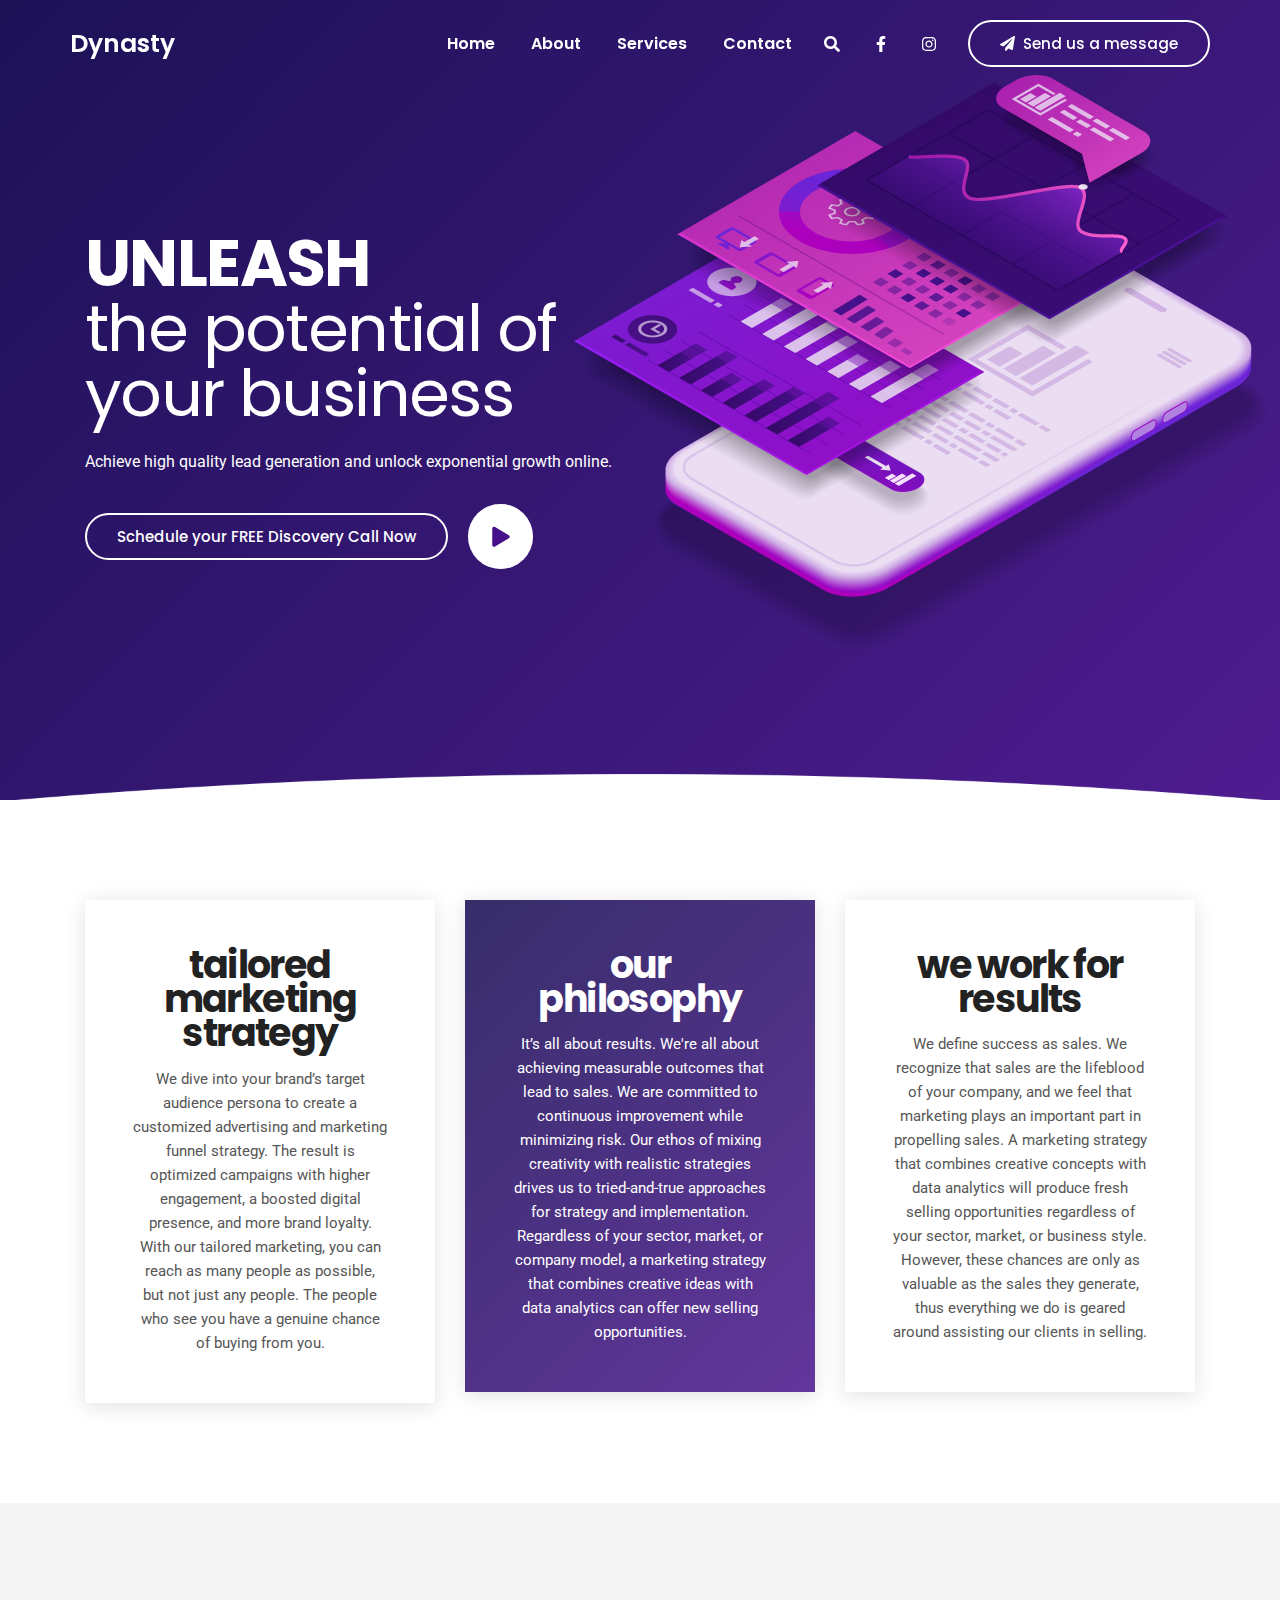
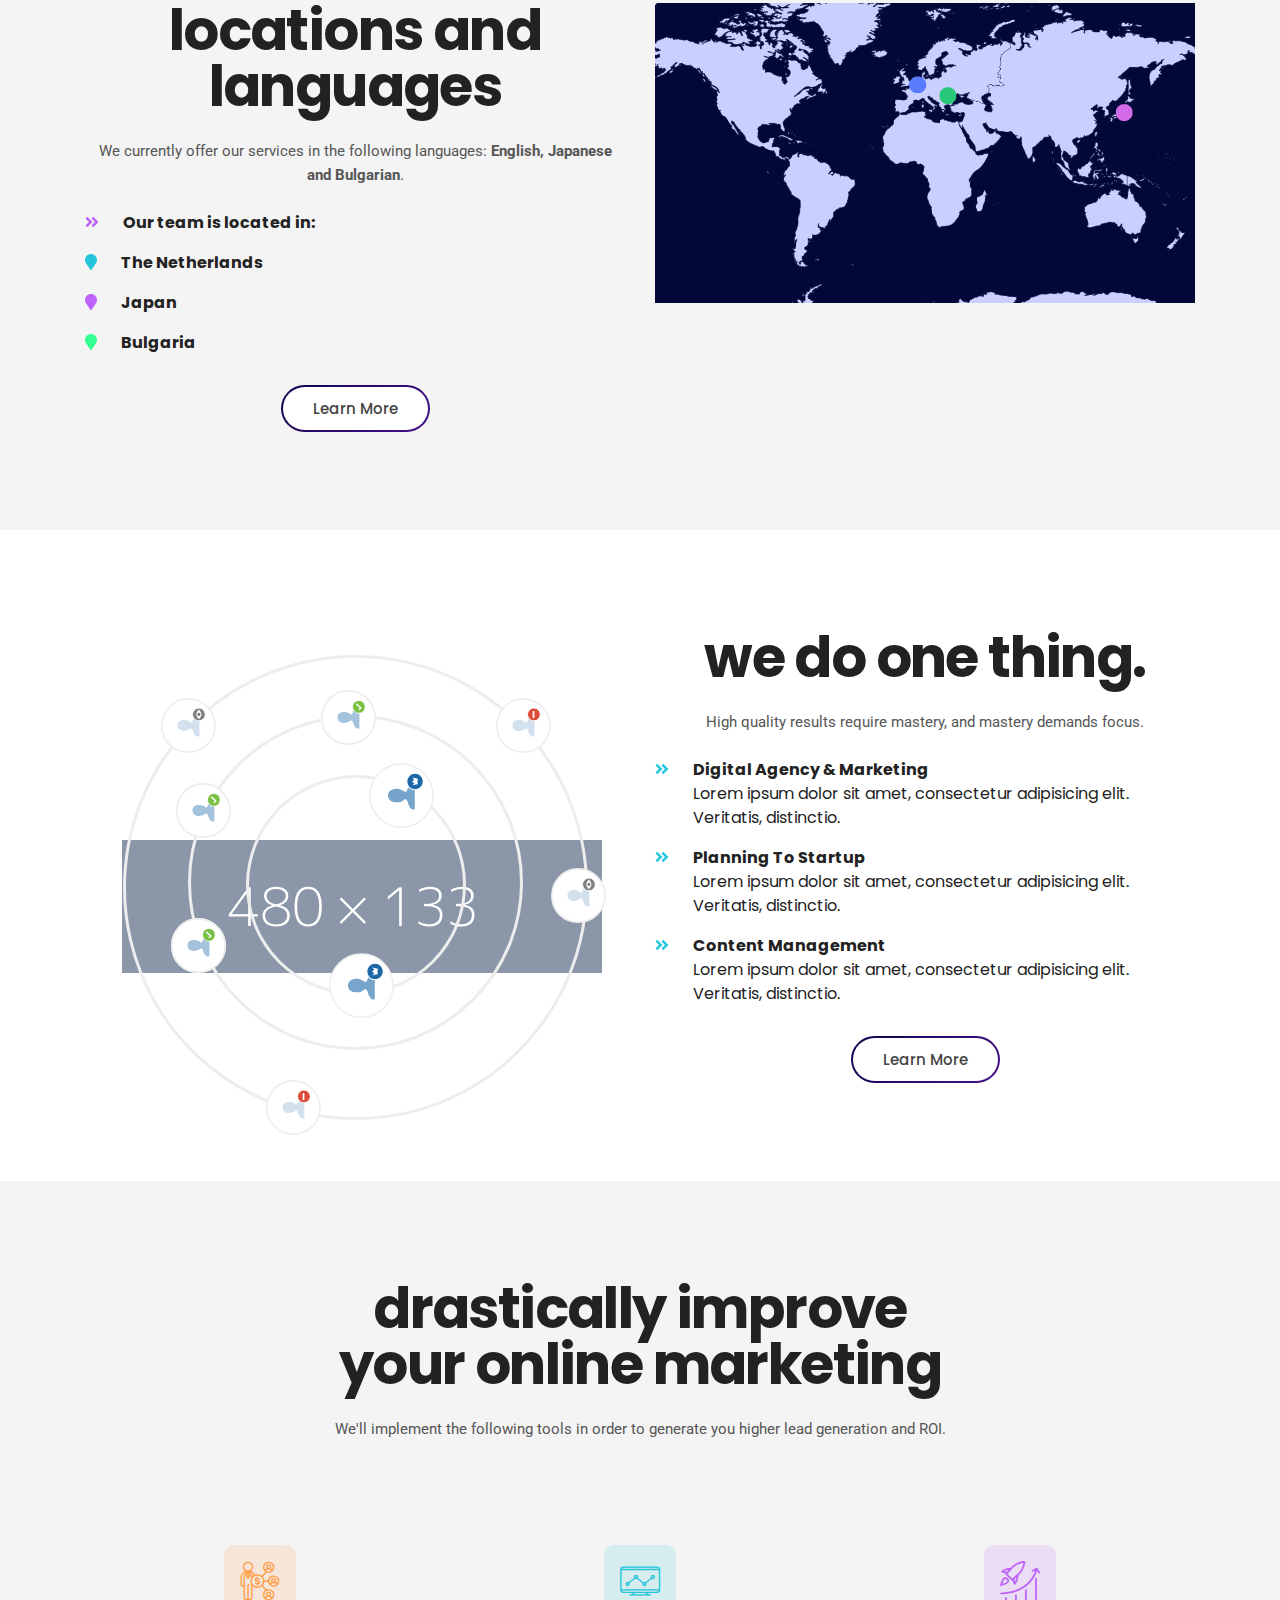
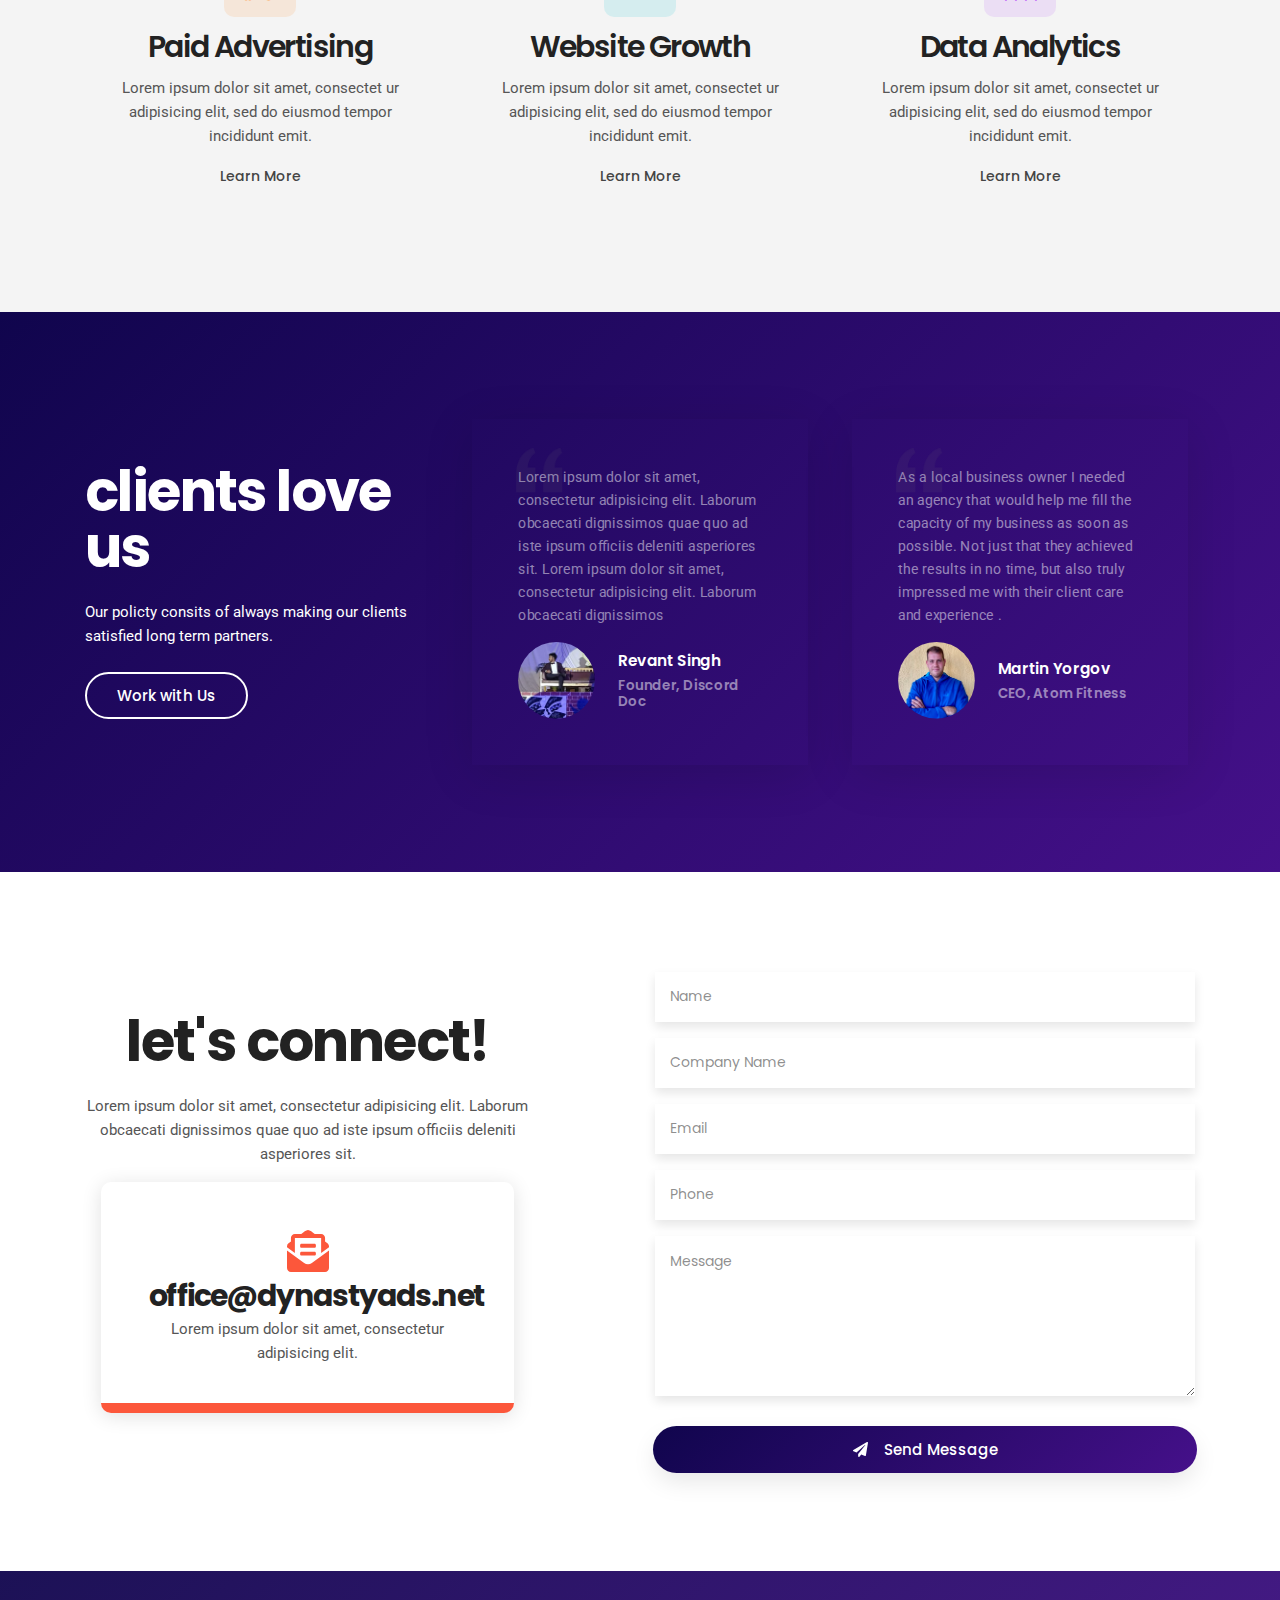
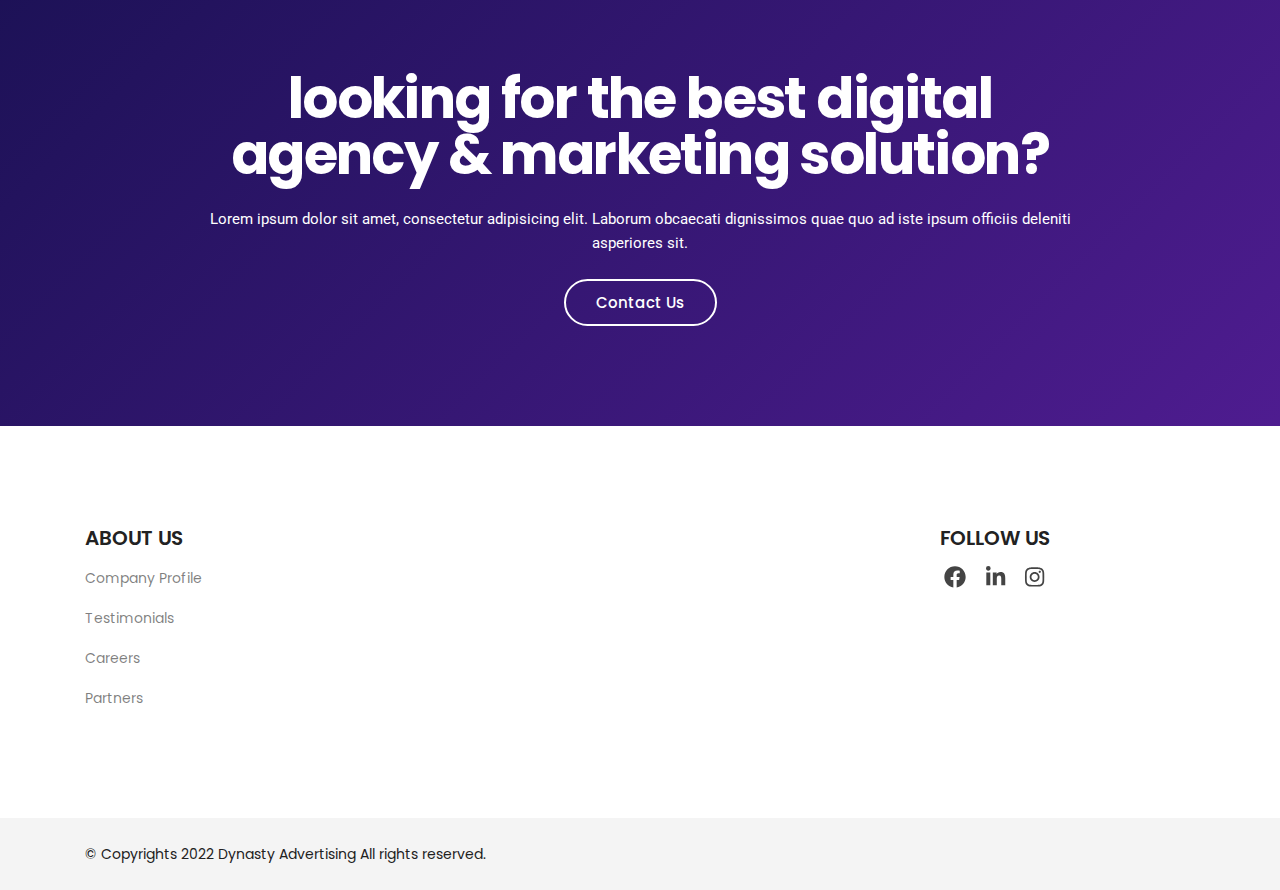
==== commit 10c0adcd: "changes 2" ====
--- a/assets/index.html
+++ b/assets/index.html
@@ -152,7 +152,7 @@
                             <div class="button-group d-flex align-items-center justify-content-center justify-content-md-start">
                                 <a href="#" class="btn btn-bordered-white">Schedule your FREE Discovery Call Now</a>
                                 <!-- Play Button -->
-                                <a class="play-btn" data-fancybox data-width="640" data-height="360" data-small-btn="true" href="https://youtu.be/TKnufs85hXk">
+                                <a class="play-btn" data-fancybox data-width="640" data-height="360" data-small-btn="true" href="https://youtu.be/4J9oYSNa1eU">
                                     <div class="btn-circle play-animation"></div>
                                     <div class="btn-circle play-animation animation-short"></div>
                                     <!-- Play Icon -->
@@ -242,7 +242,7 @@
                             <!-- Section Heading -->
                             <div class="section-heading text-center mb-3">
                                 <h2>Locations and languages</h2>
-                                <p class="d-none d-sm-block mt-4">We currently offer our services in the following languages: <b>English, Japanese and Bulgarian</b> .</p>
+                                <p class="d-none d-sm-block mt-4">We currently offer our services in the following languages: <b>English, Japanese and Bulgarian</b>.</p>
                                 <p class="d-block d-sm-none mt-4">Lorem ipsum dolor sit amet, consectetur adipisicing elit. Laborum obcaecati.</p>
                             </div>
                             <!-- Content List -->
@@ -402,8 +402,8 @@
                     <div class="col-12 col-md-10 col-lg-7">
                         <!-- Section Heading -->
                         <div class="section-heading text-center">
-                            <h2>We do one thing.</h2>
-                            <p class="d-none d-sm-block mt-4">High quality results require mastery, and mastery demands focus.</p>
+                            <h2>Drastically improve your online marketing</h2>
+                            <p class="d-none d-sm-block mt-4">We'll implement the following tools in order to generate you higher lead generation and ROI.</p>
                             <p class="d-block d-sm-none mt-4">Lorem ipsum dolor sit amet, consectetur adipisicing elit. Laborum obcaecati.</p>
                         </div>
                     </div>
@@ -450,8 +450,8 @@
                     <div class="col-12 col-lg-4">
                         <!-- Section Heading -->
                         <div class="section-heading m-0">
-                            <h2 class="text-white">Clients love  us</h2>
-                            <p class="text-white d-none d-sm-block mt-4">Lorem ipsum dolor sit amet, consectetur adipisicing elit. Laborum obcaecati dignissimos quae quo ad iste ipsum officiis deleniti asperiores sit.</p>
+                            <h2 class="text-white">clients love us</h2>
+                            <p class="text-white d-none d-sm-block mt-4">Our policty consits of always making our clients satisfied long term partners.</p>
                             <p class="text-white d-block d-sm-none mt-4">Lorem ipsum dolor sit amet, consectetur adipisicing elit. Laborum obcaecati.</p>
                             <a href="#" class="btn btn-bordered-white mt-4">Work with Us</a>
                         </div>
@@ -465,7 +465,7 @@
                                     <div class="review-content">
                                         <!-- Review Text -->
                                         <div class="review-text">
-                                            <p class="text-white-50">As a local business owner I needed an agency that would help me fill the capacity of my business as soon as possible. Not just that they achieved the results in no time, but also truly impressed me with their client care and experience    .</p>
+                                            <p class="text-white-50">Lorem ipsum dolor sit amet, consectetur adipisicing elit. Laborum obcaecati dignissimos quae quo ad iste ipsum officiis deleniti asperiores sit. Lorem ipsum dolor sit amet, consectetur adipisicing elit. Laborum obcaecati dignissimos  </p>
                                         </div>
                                         <!-- Quotation Icon -->
                                         <div class="quot-icon">
@@ -476,12 +476,12 @@
                                     <div class="reviewer media mt-3">
                                         <!-- Reviewer Thumb -->
                                         <div class="reviewer-thumb">
-                                            <img class="avatar-lg radius-100" src="assets/img/avatar/avatar-1.png" alt="">
+                                            <img class="avatar-lg radius-100" src="assets/img/avatar/avatar-1.jpg" alt="">
                                         </div>
                                         <!-- Reviewer Media -->
                                         <div class="reviewer-meta media-body align-self-center ml-4">
-                                            <h5 class="reviewer-name text-white mb-2">Martin Yorgov</h5>
-                                            <h6 class="text-white-50 fw-6">CEO, Atom Fitness</h6>
+                                            <h5 class="reviewer-name text-white mb-2">Revant Singh</h5>
+                                            <h6 class="text-white-50 fw-6">Founder, Discord Doc</h6>
                                         </div>
                                     </div>
                                 </div>
@@ -493,7 +493,7 @@
                                     <div class="review-content">
                                         <!-- Review Text -->
                                         <div class="review-text">
-                                            <p class="text-white-50">Lorem ipsum dolor sit amet, consectetur adipisicing elit. Ipsam est modi amet error earum aperiam, fuga labore facere rem ab nemo possimus cum excepturi expedita. Culpa rerum, quaerat qui non.</p>
+                                            <p class="text-white-50">As a local business owner I needed an agency that would help me fill the capacity of my business as soon as possible. Not just that they achieved the results in no time, but also truly impressed me with their client care and experience    .</p>
                                         </div>
                                         <!-- Quotation Icon -->
                                         <div class="quot-icon">
@@ -508,8 +508,8 @@
                                         </div>
                                         <!-- Reviewer Media -->
                                         <div class="reviewer-meta media-body align-self-center ml-4">
-                                            <h5 class="reviewer-name text-white mb-2">Toni Toni</h5>
-                                            <h6 class="text-white-50 fw-6">Proektant, Tonitoni</h6>
+                                            <h5 class="reviewer-name text-white mb-2">Martin Yorgov</h5>
+                                            <h6 class="text-white-50 fw-6">CEO, Atom Fitness</h6>
                                         </div>
                                     </div>
                                 </div>
@@ -621,7 +621,6 @@
                                     <li class="py-2"><a class="text-black-50" href="#">Testimonials</a></li>
                                     <li class="py-2"><a class="text-black-50" href="#">Careers</a></li>
                                     <li class="py-2"><a class="text-black-50" href="#">Partners</a></li>
-                                    <li class="py-2"><a class="text-black-50" href="#">Affiliate Program</a></li>
                                 </ul>
                             </div>
                         </div>
--- a/assets/assets/css/style.css
+++ b/assets/assets/css/style.css
@@ -2966,4 +2966,8 @@
 .rtl .bg-overlay::after,
 .rtl .grad-hover::before {
     background: linear-gradient(135deg, #E0040B 0%, #fc5130 100%);
+}
+
+#paidadvert {
+    align-items: center;
 }